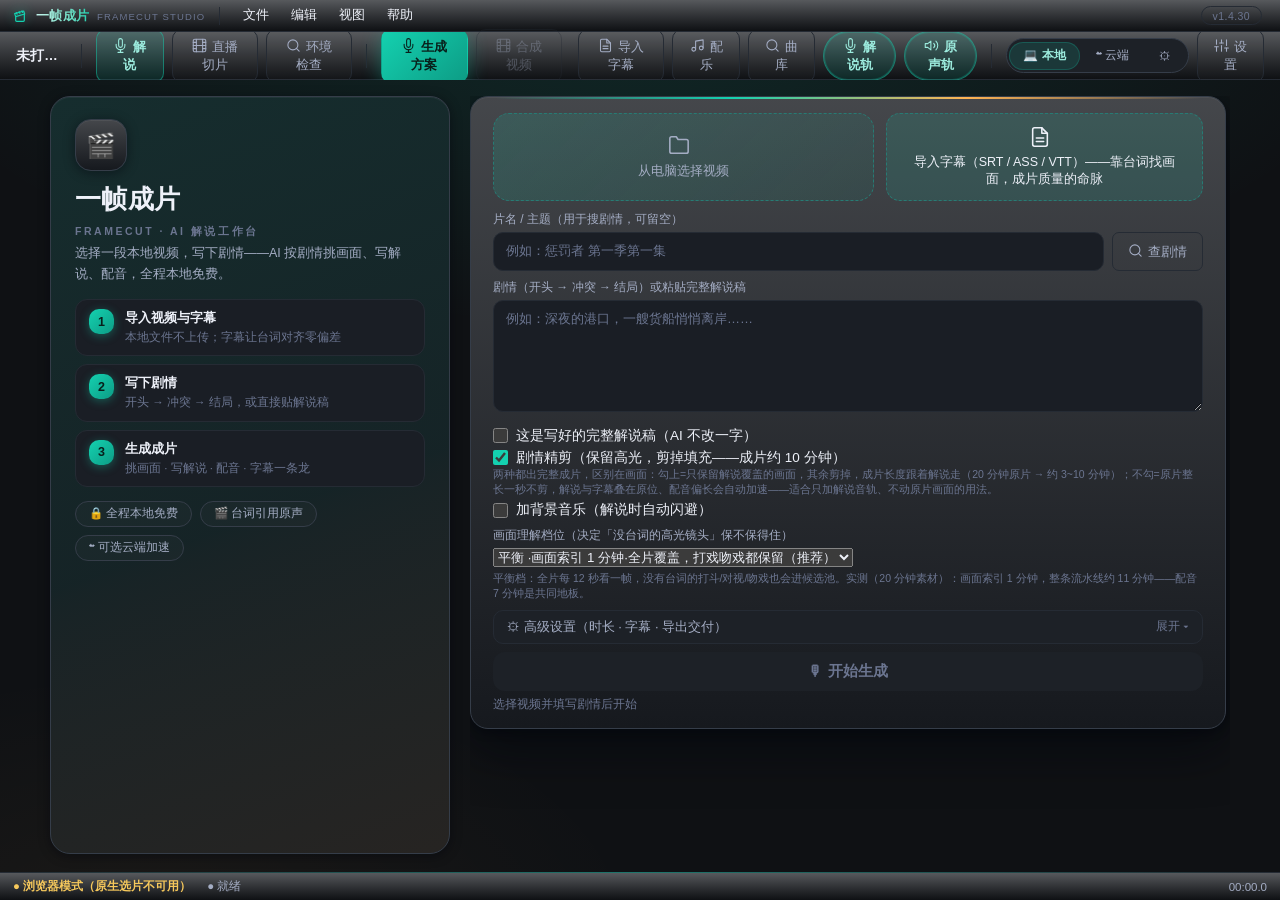
==== static/desktop/index.html @ e59ce8e1 "fix(cloud): 打码 key 泄漏进测试/启用链路——401 根因修复 主人截图：测文本 401 Unauthorized。根因：GET 回显 key 是 ****** 打码 值，测试/启用在" ====
<!DOCTYPE html>
<html lang="zh-CN">
<head>
<meta charset="UTF-8">
<title>一帧成片</title>
<link rel="stylesheet" href="desktop.css?v=86">
</head>
<body>
<!-- SVG 图标库（线性 · currentColor 跟随变色） -->
<svg xmlns="http://www.w3.org/2000/svg" style="display:none">
  <symbol id="i-mic" viewBox="0 0 24 24"><path d="M12 1a3 3 0 0 0-3 3v8a3 3 0 0 0 6 0V4a3 3 0 0 0-3-3z"/><path d="M19 10v2a7 7 0 0 1-14 0v-2"/><line x1="12" y1="19" x2="12" y2="23"/><line x1="8" y1="23" x2="16" y2="23"/></symbol>
  <symbol id="i-film" viewBox="0 0 24 24"><rect x="2" y="2" width="20" height="20" rx="2.5"/><line x1="7" y1="2" x2="7" y2="22"/><line x1="17" y1="2" x2="17" y2="22"/><line x1="2" y1="12" x2="22" y2="12"/><line x1="2" y1="7" x2="7" y2="7"/><line x1="2" y1="17" x2="7" y2="17"/><line x1="17" y1="17" x2="22" y2="17"/><line x1="17" y1="7" x2="22" y2="7"/></symbol>
  <symbol id="i-subtitle" viewBox="0 0 24 24"><path d="M14 2H6a2 2 0 0 0-2 2v16a2 2 0 0 0 2 2h12a2 2 0 0 0 2-2V8z"/><polyline points="14 2 14 8 20 8"/><line x1="16" y1="13" x2="8" y2="13"/><line x1="16" y1="17" x2="8" y2="17"/></symbol>
  <symbol id="i-music" viewBox="0 0 24 24"><path d="M9 18V5l12-2v13"/><circle cx="6" cy="18" r="3"/><circle cx="18" cy="16" r="3"/></symbol>
  <symbol id="i-settings" viewBox="0 0 24 24"><line x1="4" y1="21" x2="4" y2="14"/><line x1="4" y1="10" x2="4" y2="3"/><line x1="12" y1="21" x2="12" y2="12"/><line x1="12" y1="8" x2="12" y2="3"/><line x1="20" y1="21" x2="20" y2="16"/><line x1="20" y1="12" x2="20" y2="3"/><line x1="1" y1="14" x2="7" y2="14"/><line x1="9" y1="8" x2="15" y2="8"/><line x1="17" y1="16" x2="23" y2="16"/></symbol>
  <symbol id="i-folder" viewBox="0 0 24 24"><path d="M22 19a2 2 0 0 1-2 2H4a2 2 0 0 1-2-2V5a2 2 0 0 1 2-2h5l2 3h9a2 2 0 0 1 2 2z"/></symbol>
  <symbol id="i-plus" viewBox="0 0 24 24"><line x1="12" y1="5" x2="12" y2="19"/><line x1="5" y1="12" x2="19" y2="12"/></symbol>
  <symbol id="i-trash" viewBox="0 0 24 24"><polyline points="3 6 5 6 21 6"/><path d="M19 6v14a2 2 0 0 1-2 2H7a2 2 0 0 1-2-2V6m3 0V4a2 2 0 0 1 2-2h4a2 2 0 0 1 2 2v2"/></symbol>
  <symbol id="i-volume" viewBox="0 0 24 24"><polygon points="11 5 6 9 2 9 2 15 6 15 11 19 11 5"/><path d="M15.54 8.46a5 5 0 0 1 0 7.07"/><path d="M19.07 4.93a10 10 0 0 1 0 14.14"/></symbol>
  <symbol id="i-history" viewBox="0 0 24 24"><circle cx="12" cy="12" r="10"/><polyline points="12 6 12 12 16 14"/></symbol>
  <symbol id="i-search" viewBox="0 0 24 24"><circle cx="11" cy="11" r="8"/><line x1="21" y1="21" x2="16.65" y2="16.65"/></symbol>
  <symbol id="i-download" viewBox="0 0 24 24"><path d="M21 15v4a2 2 0 0 1-2 2H5a2 2 0 0 1-2-2v-4"/><polyline points="7 10 12 15 17 10"/><line x1="12" y1="15" x2="12" y2="3"/></symbol>
  <symbol id="i-x" viewBox="0 0 24 24"><line x1="18" y1="6" x2="6" y2="18"/><line x1="6" y1="6" x2="18" y2="18"/></symbol>
  <symbol id="i-edit" viewBox="0 0 24 24"><path d="M11 4H4a2 2 0 0 0-2 2v14a2 2 0 0 0 2 2h14a2 2 0 0 0 2-2v-7"/><path d="M18.5 2.5a2.121 2.121 0 0 1 3 3L12 15l-4 1 1-4 9.5-9.5z"/></symbol>
  <symbol id="i-stop" viewBox="0 0 24 24"><rect x="5" y="5" width="14" height="14" rx="2"/></symbol>
</svg>

<!-- 菜单栏 -->
<div class="menubar">
  <span class="brand" aria-hidden="true">
    <svg viewBox="0 0 24 24" fill="none" stroke="currentColor" stroke-width="1.8" stroke-linecap="round" stroke-linejoin="round">
      <path d="M4 8.5 17.5 4.5 19 9 5.5 13z"/><path d="M6.5 6.8l1 2.4M10.8 5.5l1 2.4M15 4.3l1 2.4"/>
      <path d="M5.5 13v5.5a1.5 1.5 0 0 0 1.5 1.5h10a1.5 1.5 0 0 0 1.5-1.5V9"/>
    </svg>
    <b>一帧成片</b><i>FrameCut Studio</i>
  </span>
  <div class="menu" data-menu="file"><span>文件</span>
    <div class="menu-dd">
      <div class="mi" data-act="new">新建项目 <span class="hk">Ctrl+N</span></div>
      <div class="mi" data-act="history">成片历史</div>
      <div class="mi" data-act="storage">存储管理</div>
      <div class="mi" data-act="openfolder">打开成片所在文件夹</div>
      <div class="sep"></div>
      <div class="mi" data-act="exit">退出</div>
    </div>
  </div>
  <div class="menu" data-menu="edit"><span>编辑</span>
    <div class="menu-dd">
      <div class="mi" data-act="undo">撤销 <span class="hk">Ctrl+Z</span></div>
      <div class="mi" data-act="redo">重做 <span class="hk">Ctrl+Y</span></div>
      <div class="sep"></div>
      <div class="mi" data-act="addcap">在指针处添加字幕</div>
      <div class="mi" data-act="delcap">删除选中段 <span class="hk">Del</span></div>
    </div>
  </div>
  <div class="menu" data-menu="view"><span>视图</span>
    <div class="menu-dd">
      <div class="mi" data-act="tgnarr">解说轨：开</div>
      <div class="mi" data-act="tgorig">原声轨：开</div>
    </div>
  </div>
  <div class="menu" data-menu="help"><span>帮助</span>
    <div class="menu-dd">
      <div class="mi" data-act="about">关于一帧成片</div>
    </div>
  </div>
  <span class="menu-title">v1.4.30</span>
</div>

<!-- 工具栏 -->
<div class="toolbar">
  <span class="proj-name" id="projName">未打开项目</span>
  <span class="tb-sep"></span>
  <button class="tb-btn" id="tbNarrate" title="解说项目：写剧情 → 配音 → 成片"><svg class="ic"><use href="#i-mic"/></svg>解说</button>
  <button class="tb-btn" id="tbLiveClip" title="直播录像自动找高光，切成 N 条保留原声的短视频"><svg class="ic"><use href="#i-film"/></svg>直播切片</button>
  <button class="tb-btn" id="tbEnvCheck" title="环境检查：引擎/模型/显存状态（就绪时平时不弹）"><svg class="ic"><use href="#i-search"/></svg>环境检查</button>
  <span class="tb-sep"></span>
  <button class="tb-btn primary" id="tbGenerate"><svg class="ic"><use href="#i-mic"/></svg>生成方案</button>
  <button class="tb-btn" id="tbCompose" disabled><svg class="ic"><use href="#i-film"/></svg>合成视频</button>
  <span class="tb-flex"></span>
  <button class="tb-btn" id="tbSrt" title="导入 SRT 字幕文件（字幕是命脉：剧情理解准+时间轴零偏差）"><svg class="ic"><use href="#i-subtitle"/></svg>导入字幕</button>
  <button class="tb-btn" id="tbMusic" title="选择本地音乐文件（加配乐）"><svg class="ic"><use href="#i-music"/></svg>配乐</button>
  <button class="tb-btn" id="tbMusicLib" title="免费踩点音乐库（离线可用）"><svg class="ic"><use href="#i-search"/></svg>曲库</button>
  <button class="tb-btn tgl on" id="tbNarr" title="整条解说配音轨开关"><svg class="ic"><use href="#i-mic"/></svg>解说轨</button>
  <button class="tb-btn tgl on" id="tbOrig" title="整条原片声音轨开关"><svg class="ic"><use href="#i-volume"/></svg>原声轨</button>
  <span class="tb-sep"></span>
  <div class="mode-sw" id="modeSw" title="解说管线：本地模型（免费·占本机显存）或云端模型（不占显存·按量计费）">
    <button type="button" id="modeLocal" class="on">💻 本地</button>
    <button type="button" id="modeCloud">☁ 云端</button>
    <button type="button" id="modeCfg" title="云端配置页（服务商 / key / 模型 / 测试）">⚙</button>
  </div>
  <button class="tb-btn" id="tbSettings" title="AI 配置：Key / 模型 / 配音音色 / Whisper 下载"><svg class="ic"><use href="#i-settings"/></svg>设置</button>
</div>

<!-- 主工作区 -->
<div class="work">
  <!-- 新建项目（无项目时显示）：左品牌区 + 右操作台（v1.4.98 重设计） -->
  <div class="newproj" id="newProj">
    <div class="np-wrap">
      <aside class="np-hero">
        <div class="np-hero-logo">🎬</div>
        <h1 class="np-hero-t">一帧成片<span>FRAMECUT · AI 解说工作台</span></h1>
        <p class="np-hero-sub">选择一段本地视频，写下剧情——AI 按剧情挑画面、写解说、配音，全程本地免费。</p>
        <div class="np-steps">
          <div class="np-step"><i>1</i><div><b>导入视频与字幕</b><span>本地文件不上传；字幕让台词对齐零偏差</span></div></div>
          <div class="np-step"><i>2</i><div><b>写下剧情</b><span>开头 → 冲突 → 结局，或直接贴解说稿</span></div></div>
          <div class="np-step"><i>3</i><div><b>生成成片</b><span>挑画面 · 写解说 · 配音 · 字幕一条龙</span></div></div>
        </div>
        <div class="np-feats">
          <span class="np-feat">🔒 全程本地免费</span>
          <span class="np-feat">🎬 台词引用原声</span>
          <span class="np-feat">☁ 可选云端加速</span>
        </div>
      </aside>
      <main class="np-main">
                <div class="env-card np-main-env" id="envCard" style="display:none">
          <div class="env-head"><span>环境检查（缺什么，去设置里装）</span>
            <span style="display:flex;gap:6px">
              <button class="mini-btn" id="envRefresh">刷新</button>
              <button class="mini-btn" id="envHide">收起</button>
            </span>
          </div>
          <div class="env-rows" id="envRows"><div class="ins-empty">检查中…</div></div>
        </div>
        <div class="np-card">
          <div class="migrate-banner" id="migBanner" style="display:none">
            <div class="mb-txt">📦 检测到全新环境——可从旧版本导入：配置、成片、历史、模型</div>
            <div class="mig-acts">
              <button class="mini-btn" id="migGo">选择旧版本目录导入</button>
              <button class="mini-btn" id="migSkip">跳过</button>
            </div>
          </div>
          <div class="np-drop2">
            <button class="np-pick" id="npPick">
              <svg class="ic ic-big"><use href="#i-folder"/></svg>
              <span id="npPickLabel">从电脑选择视频</span>
            </button>
            <button class="np-srt" id="npSrt">
              <svg class="ic ic-big"><use href="#i-subtitle"/></svg>
              <span id="npSrtLabel">导入字幕（SRT / ASS / VTT）——靠台词找画面，成片质量的命脉</span>
            </button>
          </div>
          <div id="npLastMedia" style="margin-bottom:8px"></div>
          <div class="field">
            <label>片名 / 主题（用于搜剧情，可留空）</label>
            <div class="np-name-row">
              <input type="text" id="npName" placeholder="例如：惩罚者 第一季第一集">
              <button class="mini-btn" id="npPlotLookup" title="按片名用 AI 检索剧情梗概，填入下方剧情框"><svg class="ic"><use href="#i-search"/></svg>查剧情</button>
            </div>
          </div>
          <div class="field">
            <label>剧情（开头 → 冲突 → 结局）或粘贴完整解说稿</label>
            <textarea id="npPlot" rows="7" placeholder="例如：深夜的港口，一艘货船悄悄离岸……"></textarea>
          </div>
          <div class="np-opts">
            <label class="chk"><input type="checkbox" id="npScript"> 这是写好的完整解说稿（AI 不改一字）</label>
            <label class="chk"><input type="checkbox" id="npCut" checked> 剧情精剪（保留高光，剪掉填充——成片约 10 分钟）</label>
            <div class="hint" style="margin-top:-4px">两种都出完整成片，区别在画面：勾上=只保留解说覆盖的画面，其余剪掉，成片长度跟着解说走（20 分钟原片 → 约 3~10 分钟）；不勾=原片整长一秒不剪，解说与字幕叠在原位、配音偏长会自动加速——适合只加解说音轨、不动原片画面的用法。</div>
            <label class="chk"><input type="checkbox" id="npBgm"> 加背景音乐（解说时自动闪避）</label>
          </div>
          <div class="field" style="margin-top:8px">
            <label>画面理解档位（决定「没台词的高光镜头」保不保得住）</label>
            <select id="npTier">
              <option value="speed">极速 ·画面索引 10 秒·无台词画面会丢（调文案用）</option>
              <option value="balanced" selected>平衡 ·画面索引 1 分钟·全片覆盖，打戏吻戏都保留（推荐）</option>
              <option value="quality">质量 ·画面索引 3 分钟·更密抽样，动作快的片子选它</option>
              <option value="ultra">极致 ·画面索引 8 分钟·每 5 秒一帧，动作匹配权重加倍</option>
            </select>
            <div class="hint" id="npTierHint">平衡档：全片每 12 秒看一帧，没有台词的打斗/对视/吻戏也会进候选池。实测（20 分钟素材）：画面索引 1 分钟，整条流水线约 11 分钟——配音 7 分钟是共同地板。</div>
          </div>
          <button class="np-adv-toggle" id="npAdvToggle">⚙ 高级设置（时长 · 字幕 · 导出交付）<span class="adv-arrow" id="npAdvArrow">展开 ▾</span></button>
      <div class="adv-body" id="npAdvBody" style="display:none">
        <div class="preset-bar">
          <span class="preset-label">参数预设</span>
          <select id="presetSel" aria-label="选择参数预设"><option value="">（上次使用的参数）</option></select>
          <button type="button" id="presetSave" class="preset-btn">保存为预设</button>
          <button type="button" id="presetDel" class="preset-btn preset-del">删除</button>
          <span id="presetHint" class="preset-hint"></span>
        </div>
        <div class="adv-grid">
          <div class="adv-item"><label>目标成片时长</label>
            <select id="advTarget"><option value="0">全片（不压时长）</option><option value="600">约 10 分钟</option><option value="300">约 5 分钟</option><option value="60">约 1 分钟</option></select></div>
          <div class="adv-item"><label>导出分辨率</label>
            <select id="advRes"><option value="original">原始</option><option value="1080p">1080p</option><option value="720p">720p</option></select></div>
          <div class="adv-item"><label>调色</label>
            <select id="advColor"><option value="native">原片（不调色）</option><option value="cool">清冷</option><option value="warm">暖调</option></select></div>
          <div class="adv-item"><label>转场</label>
            <select id="advTrans"><option value="hard">硬切</option><option value="crossfade">交叉淡化 200ms</option></select></div>
          <div class="adv-item"><label>质量档位</label>
            <select id="advQual"><option value="balanced">均衡</option><option value="speed">速度优先</option><option value="quality">画质优先</option></select></div>
          <div class="adv-item"><label>字幕交付</label>
            <select id="advBurn"><option value="0" selected>不烧录（另给 .srt）</option><option value="1">烧进画面</option></select></div>
          <div class="adv-item"><label>字幕字号</label>
            <input type="number" id="advFontSize" min="14" max="48" value="22"></div>
          <div class="adv-item"><label>文字颜色</label>
            <input type="color" id="advColor1" value="#ffffff"></div>
          <div class="adv-item"><label>描边颜色</label>
            <input type="color" id="advOutline" value="#000000"></div>
          <div class="adv-item"><label>描边粗细</label>
            <input type="number" id="advOutlineW" min="0" max="8" value="2"></div>
          <div class="adv-item"><label>字幕位置</label>
            <select id="advAlign"><option value="2">底中</option><option value="1">底左</option><option value="3">底右</option><option value="8">顶中</option></select></div>
          <div class="adv-item"><label>底边距(px)</label>
            <input type="number" id="advMarginV" min="0" max="200" value="50"></div>
          <div class="adv-item"><label>音轨交付</label>
            <select id="advLayers"><option value="0">单轨混音</option><option value="1">双轨分层（A1+A2）</option><option value="2">成片不含解说</option></select></div>
          <div class="adv-item"><label>解说音轨 wav</label>
            <select id="advVoice"><option value="0">不导出</option><option value="1">单独导出 .wav</option></select></div>
        </div>
        <div class="hint">改完自动记忆，下次生成直接用</div>
      </div>
      <button class="btn primary big" id="npGo" disabled>🎙 开始生成</button>
        <div class="np-hint" id="npHint">选择视频并填写剧情后开始</div>
      </div>
      <div class="env-card np-recent" id="recentCard" style="display:none">
        <div class="env-head"><span>🕘 最近项目（点击继续调整或合成）</span><button class="mini-btn" id="recentRefresh">刷新</button></div>
        <div class="recent-list" id="recentList"></div>
      </div>
    </main>
  </div>
</div>


  <!-- ☁ 云端模式页（v1.4.98）：独立全页——服务商卡片 → key → 测试 → 一键启用 -->
  <div class="cloudpg" id="cloudPage" style="display:none">
    <div class="clp-card">
      <div class="clp-head">
        <button class="mini-btn" id="cloudPgBack">← 返回</button>
        <span class="tb-flex"></span>
        <span class="clp-state" id="cloudPgState">当前：💻 本地管线</span>
      </div>
      <div class="np-logo">☁</div>
      <div class="clp-title">云端模式</div>
      <div class="clp-sub">不装任何模型——一把 API key 跑全部：<b>写稿、剧情理解、画面理解、配音</b>走云端大模型，本机显存解放；<b>台词识别仍在本地</b>（免费、带时间戳、音频不出机器）。开启即表示理解：视频抽帧与文案会发送给你选择的云服务商。</div>
      <div class="clp-provs" id="cloudProvs"></div>
      <div class="hint" id="cloudProvHint" style="margin:8px 0 4px"></div>
      <div class="clp-guide" id="cloudGuide"></div>
      <div class="clp-grid">
        <div class="field"><label>API Key <a id="cloudKeyLink" href="https://www.siliconflow.cn/pricing" target="_blank" style="color:var(--acc)">获取 key ↗</a></label>
          <input type="password" id="cloudPgKey" placeholder="sk-…（注册送额度，已配置则留空）"></div>
        <div class="field"><label>API 地址</label><input type="text" id="cloudPgBase"></div>
        <div class="field"><label>文本模型（写稿 / 剧情理解 / 对齐）</label><input type="text" id="cloudPgLlm"></div>
        <div class="field"><label>视觉模型（画面理解 / 镜头卡）</label><input type="text" id="cloudPgVlm"></div>
        <div class="field"><label>语音模型（配音）</label><input type="text" id="cloudPgTts"></div>
        <div class="field"><label>配音音色</label><input type="text" id="cloudPgVoice"></div>
      </div>
      <details class="clp-roles" id="cloudRoles">
        <summary>高级：任意组合都能跑——只配音 / 只文本 / 任二 / 三个全自定义，没配的角色自动走本地引擎</summary>
        <div class="clp-role" data-role="llm">
          <div class="clp-role-h"><b>📝 文本模型</b><span>写稿 / 剧情理解 / 对齐</span></div>
          <div class="clp-grid">
            <div class="field"><label>服务商（不动 = 跟随卡片）</label>
              <select class="clp-role-prov" data-role="llm">
                <option value="">跟随上面的卡片</option>
                <option value="siliconflow">硅基流动</option><option value="dashscope">阿里百炼</option>
                <option value="zhipu">智谱 GLM</option><option value="deepseek">DeepSeek 官方</option>
                <option value="openrouter">OpenRouter</option><option value="custom">自定义</option>
              </select></div>
            <div class="field"><label>模型名</label><input type="text" class="clp-role-model" data-role="llm"></div>
            <div class="field"><label>该角色专用 Key（留空 = 用主 key）</label>
              <input type="password" class="clp-role-key" data-role="llm" placeholder="留空 = 跟随主 key"></div>
            <div class="field"><label>API 地址（自定义时填）</label><input type="text" class="clp-role-base" data-role="llm"></div>
          </div>
          <div class="clp-role-act"><button class="mini-btn" data-roletest="llm">测这个角色</button>
            <span class="hint" data-roleout="llm" style="flex:1;margin:0"></span></div>
        </div>
        <div class="clp-role" data-role="vlm">
          <div class="clp-role-h"><b>👁 视觉模型</b><span>画面理解 / 镜头卡</span></div>
          <div class="clp-grid">
            <div class="field"><label>服务商（不动 = 跟随卡片）</label>
              <select class="clp-role-prov" data-role="vlm">
                <option value="">跟随上面的卡片</option>
                <option value="siliconflow">硅基流动</option><option value="dashscope">阿里百炼</option>
                <option value="zhipu">智谱 GLM</option><option value="deepseek">DeepSeek 官方</option>
                <option value="openrouter">OpenRouter</option><option value="custom">自定义</option>
              </select></div>
            <div class="field"><label>模型名</label><input type="text" class="clp-role-model" data-role="vlm"></div>
            <div class="field"><label>该角色专用 Key（留空 = 用主 key）</label>
              <input type="password" class="clp-role-key" data-role="vlm" placeholder="留空 = 跟随主 key"></div>
            <div class="field"><label>API 地址（自定义时填）</label><input type="text" class="clp-role-base" data-role="vlm"></div>
          </div>
          <div class="clp-role-act"><button class="mini-btn" data-roletest="vlm">测这个角色</button>
            <span class="hint" data-roleout="vlm" style="flex:1;margin:0"></span></div>
        </div>
        <div class="clp-role" data-role="tts">
          <div class="clp-role-h"><b>🎙 语音模型</b><span>配音</span></div>
          <div class="clp-grid">
            <div class="field"><label>服务商（不动 = 跟随卡片；不想要云配音就清空模型名）</label>
              <select class="clp-role-prov" data-role="tts">
                <option value="">跟随上面的卡片</option>
                <option value="siliconflow">硅基流动</option><option value="dashscope">阿里百炼</option>
                <option value="custom">自定义</option>
              </select></div>
            <div class="field"><label>模型名</label><input type="text" class="clp-role-model" data-role="tts"></div>
            <div class="field"><label>该角色专用 Key（留空 = 用主 key）</label>
              <input type="password" class="clp-role-key" data-role="tts" placeholder="留空 = 跟随主 key"></div>
            <div class="field"><label>API 地址（自定义时填）</label><input type="text" class="clp-role-base" data-role="tts"></div>
          </div>
          <div class="clp-role-act"><button class="mini-btn" data-roletest="tts">测这个角色</button>
            <span class="hint" data-roleout="tts" style="flex:1;margin:0"></span></div>
        </div>
      </details>
      <div class="clp-route" id="cloudPgRoute"></div>
      <div class="clp-tests">
        <button class="mini-btn" id="cloudPgTestLlm">测文本</button>
        <button class="mini-btn" id="cloudPgTestVlm">测视觉</button>
        <button class="mini-btn" id="cloudPgTestTts">测语音</button>
        <span class="hint" id="cloudPgTestOut" style="flex:1;margin:0"></span>
      </div>
      <button class="btn primary big" id="cloudPgApply">☁ 保存并启用云端管线</button>
      <button class="btn big" id="cloudPgDisable" style="display:none;margin-top:8px">💻 停用云端，回到本地管线</button>
      <div class="np-hint" id="cloudPgHint">流程：点一个服务商卡片 → 填 key → 三个测试通过 → 启用。参考费用：13 句稿一轮约 ¥0.1~0.3（按服务商价目）</div>
    </div>
  </div>

  <!-- 直播切片（方案 A：本地录像 → 自动高光 → N 条原声独立 mp4） -->
  <div class="newproj" id="liveClip" style="display:none">
    <div class="np-card">
      <button class="mini-btn" id="lcBack" style="align-self:flex-start">← 返回新建项目</button>
      <div class="np-title">✂ 直播切片</div>
      <div class="np-sub">自动找出直播录像里的高光时刻（音量峰值 + 画面动作 + 台词密度综合评分），切成 N 条<b>保留原声</b>的独立短视频，可直接发平台</div>
      <button class="np-pick" id="lcPick">
        <svg class="ic ic-big"><use href="#i-folder"/></svg>
        <span id="lcPickLabel">选择直播录像（OBS 录制 / 平台回放）</span>
      </button>
      <!-- v1.4.61：弹幕热度信号（观众投票比音量准）。XML 文本直传后端，不落盘 -->
      <div class="lc-row" style="margin-top:8px">
        <button class="mini-btn" id="lcDanmaku">💬 弹幕 XML（可选）</button>
        <button class="mini-btn" id="lcDanmakuClear" style="display:none">✖ 清除</button>
        <span class="np-hint" id="lcDanmakuLabel" style="margin:0">B 站直播弹幕 XML 让高光排序跟随观众热度</span>
      </div>
      <div class="field">
        <label>或填写本机已有录像的完整路径</label>
        <input type="text" id="lcPath" placeholder="例如 D:\Recordings\2026-11-11 20-30-15.mkv">
      </div>
      <div class="lc-row">
        <label>输出画幅
          <select id="lcAspect">
            <option value="blur" selected>竖屏 9:16 · 全景+虚化背景（发抖音推荐）</option>
            <option value="crop">竖屏 9:16 · 居中裁切</option>
            <option value="hd">🖥 横屏 16:9 · 1280×720 标准化（发B站/YouTube）</option>
            <option value="orig">保持原始横屏</option>
          </select>
        </label>
        <label>台词语言
          <select id="lcLang">
            <option value="auto" selected>自动判别</option>
            <option value="zh">中文（直播常固定，防误判）</option>
            <option value="en">英文</option>
            <option value="ja">日文</option>
            <option value="ko">韩文</option>
          </select>
        </label>
      </div>
      <!-- v1.4.62：crop 画幅的水平焦点（默认隐藏，选「居中裁切」才出现） -->
      <div class="lc-row" id="lcFocusRow" style="display:none">
        <label>🎯 水平焦点 <input type="range" id="lcFocus" min="0" max="100" value="50"></label>
        <span class="np-hint" id="lcFocusLabel" style="margin:0">50%（居中）</span>
        <span class="np-hint" style="margin:0">竖屏裁切时把主体/人脸挪进画框，防截到角落</span>
      </div>
      <div class="lc-row">
        <label>出几条 <input type="number" id="lcN" value="5" min="1" max="10"></label>
        <label>单条最短(秒) <input type="number" id="lcMin" value="20" min="10" max="120"></label>
        <label>单条最长(秒) <input type="number" id="lcMax" value="60" min="15" max="180"></label>
        <label class="chk"><input type="checkbox" id="lcAsr" checked> 用台词辅助找高光（更准，转写稍慢）</label>
      </div>
      <button class="btn primary big" id="lcGo" disabled>① 分析高光（先出候选，不会直接出片）</button>
      <div class="np-hint" id="lcHint">选择录像或填写本地路径后开始</div>
      <!-- v1.4.64：精剪入口——不替你定成片，只标出全片每个高能点，自己在时间轴上剪 -->
      <div class="lc-row lcp-entry">
        <label>精剪点上限 <input type="number" id="lcPoints" value="24" min="6" max="50"></label>
        <button class="mini-btn lcp-entry-btn" id="lcPreciseGo">🎬 精剪：标记全片高能点（自己剪，不直接出片）</button>
      </div>
      <div class="lc-progress" id="lcProg" style="display:none">
        <div class="lc-bar"><div class="lc-fill" id="lcFill"></div></div>
        <div class="np-hint" id="lcMeta"></div>
        <button class="mini-btn" id="lcCancel" style="display:none">✖ 取消分析</button>
      </div>
      <div id="lcEditor" style="display:none"></div>
      <div id="lcResults" style="display:none"></div>
    </div>
  </div>

  <!-- 直播精剪工作台（v1.4.64）：右预览 + 高能注释，下时间轴，自己剪/删/延长/排序/音量 -->
  <div class="lc-precise" id="lcPrecise" style="display:none">
    <div class="lcp-bar">
      <button class="mini-btn" id="lcpBack">← 返回</button>
      <div class="lcp-bar-t">🎬 直播精剪</div>
      <div class="lcp-bar-s" id="lcpSrc"></div>
      <span class="tb-flex"></span>
      <label class="lcp-bar-opt">画幅
        <select id="lcpAspect">
          <option value="blur" selected>竖屏 9:16 · 虚化背景</option>
          <option value="crop">竖屏 9:16 · 居中裁切</option>
          <option value="hd">横屏 16:9 · 1280×720</option>
          <option value="orig">原始画幅</option>
        </select>
      </label>
      <button class="mini-btn" id="lcpReset" title="丢弃手工调整，回到分析出的全部高能点">↺ 重置为高能点</button>
      <button class="btn primary" id="lcpExport">⬇ 导出精剪成片</button>
    </div>
    <div class="lcp-body">
      <section class="lcp-stage">
        <div class="lcp-vbox"><video id="lcpVideo" playsinline></video></div>
        <div class="lcp-transport">
          <button class="lcp-play" id="lcpPlay" title="播放 / 暂停（空格）">▶</button>
          <span class="lcp-tc" id="lcpTc">00:00 / 00:00</span>
          <span class="lcp-cur" id="lcpCurSeg">未选中片段</span>
          <span class="tb-flex"></span>
          <span class="lcp-tip">点注释或片段=试看这一段 · 空格=连续播放</span>
        </div>
      </section>
      <aside class="lcp-side">
        <div class="lcp-side-h">
          <b>高能注释</b><span id="lcpNoteCount"></span>
          <span class="tb-flex"></span>
          <select id="lcpSort"><option value="time">按时间</option><option value="score">按评分</option></select>
        </div>
        <div class="lcp-search"><input type="text" id="lcpSearch" placeholder="搜台词 / 注释…"></div>
        <div class="lcp-notes" id="lcpNotes"></div>
        <div class="lcp-insp" id="lcpInsp" style="display:none"></div>
      </aside>
    </div>
    <div class="lcp-tl">
      <div class="lcp-tl-tools">
        <b>时间轴</b>
        <button class="mini-btn" id="lcpSplit" title="在播放头处分割选中片段（S）">✂ 分割</button>
        <button class="mini-btn" id="lcpDel" title="删除选中片段（Delete）">🗑 删除</button>
        <button class="mini-btn" id="lcpUndo" title="撤销（Ctrl+Z）">↶ 撤销</button>
        <button class="mini-btn" id="lcpResort" title="时间轴的先后就是成片顺序；拖乱后可一键按源片时间重排">↕ 按时间重排</button>
        <span class="lcp-hint" id="lcpTlHint"></span>
        <span class="tb-flex"></span>
        <label class="lcp-volall">全部音量
          <input type="range" id="lcpVolAll" min="0" max="200" value="100">
          <b id="lcpVolAllV">100%</b>
          <button class="mini-btn" id="lcpVolApply" title="把当前数值套用到所有片段（可撤销）">套用</button>
        </label>
        <label class="lcp-zoom">缩放 <input type="range" id="lcpZoom" min="3" max="48" value="8"></label>
        <span class="lcp-total" id="lcpTotal"></span>
      </div>
      <div class="lcp-ov-wrap">
        <div class="lcp-ov-label">源片热度 · 点击任意位置跳转</div>
        <div class="lcp-overview" id="lcpOverview">
          <canvas id="lcpCurve"></canvas>
          <div class="lcp-ov-head" id="lcpOvHead"></div>
        </div>
      </div>
      <div class="lcp-seq" id="lcpSeq">
        <div class="lcp-seq-inner" id="lcpSeqInner">
          <div class="lcp-ruler" id="lcpRuler"></div>
          <div class="lcp-clips" id="lcpClips"></div>
          <div class="lcp-seqhead" id="lcpSeqHead"></div>
        </div>
      </div>
    </div>
    <div class="lcp-overlay" id="lcpOverlay" style="display:none">
      <div class="lcp-ov-card">
        <div class="lcp-ov-title" id="lcpOvTitle">正在分析全片高能点…</div>
        <div class="lcp-ov-bar"><div class="lcp-ov-fill" id="lcpOvFill"></div></div>
        <div class="lcp-ov-meta" id="lcpOvMeta"></div>
        <div class="lcp-ov-acts" id="lcpOvActs"></div>
      </div>
    </div>
  </div>

  <!-- 编辑器（项目加载后） -->
  <div class="editor" id="editor" style="display:none">
    <div class="ed-left">
      <div class="panel-head">字幕 <span class="ph-sub" id="capCount"></span></div>
      <div class="cap-tools">
        <button class="mini-btn" id="capAdd"><svg class="ic"><use href="#i-plus"/></svg>指针处添加</button>
        <button class="mini-btn" id="capDel"><svg class="ic"><use href="#i-trash"/></svg>删除选中</button>
      </div>
      <div class="cap-list" id="capList"></div>
    </div>
    <div class="ed-center">
      <div class="video-shell" id="videoShell">
        <video id="pvVideo" playsinline></video>
        <div class="sub-overlay" id="subOverlay"></div>
      </div>
      <div class="tl-card" id="tlCard">
        <div class="tl-head"><span>时间轴</span>
          <span class="hint-inline">空格播放 · ←→ 跳转 · 点色块选中 · 点空白处定位</span>
          <span class="tl-zoom"><button class="mini-btn" id="tlZoomOut" title="缩小">−</button><span id="tlZoomVal"></span><button class="mini-btn" id="tlZoomIn" title="放大">＋</button></span></div>
        <div class="tl-scroll" id="tlScroll"><div class="tl-inner" id="tlInner">
          <div class="tl-ruler" id="tlRuler"></div>
          <div class="tl-track" id="tlTrack"></div>
          <div class="tl-playhead" id="tlPlayhead"></div>
        </div></div>
      </div>
      <!-- 导出面板（合成成功后替换预览区） -->
      <div class="export-panel" id="exportPanel" style="display:none">
        <div class="ex-head">✅ 成片已生成 <a id="exSrt" href="#" target="_blank" style="display:none;margin-left:10px;font-size:12px;color:var(--acc)">📄 字幕文件（narr.srt）</a></div>
        <video id="exPlayer" controls playsinline></video>
        <div class="ex-meta" id="exPath"></div>
        <div class="ex-actions">
          <button class="tb-btn" id="exCover"><svg class="ic"><use href="#i-film"/></svg>生成封面</button>
          <button class="tb-btn" id="exFolder"><svg class="ic"><use href="#i-folder"/></svg>打开所在文件夹</button>
          <button class="tb-btn" id="exBack"><svg class="ic"><use href="#i-edit"/></svg>继续调整</button>
          <button class="tb-btn" id="exNew"><svg class="ic"><use href="#i-plus"/></svg>新建项目</button>
        </div>
      </div>
    </div>
    <div class="ed-right">
      <div class="panel-head">检查器</div>
      <div class="ins-body" id="insBody">
        <div class="empty-state">点选一段字幕<small>在这里调音量、改画面范围、设原声引用</small></div>
      </div>
    </div>
  </div>
</div>

<!-- 状态栏 -->
<div class="statusbar">
  <span id="sbMode" class="mode-warn">● 检测中…</span>
  <span id="stState">● 就绪</span>
  <span id="stSeg"></span>
  <span class="sb-flex"></span>
  <span id="stEngine"></span>
  <span class="sb-flex"></span>
  <button class="mini-btn" id="sbCancel" style="display:none">⏹ 取消合成</button>
  <span class="sb-flex"></span>
  <span id="stTime">00:00.0</span>
</div>

<!-- 生成进度浮层 -->
<div class="modal-mask" id="genMask" style="display:none">
  <div class="modal">
    <div class="modal-title" id="gmTitle">正在生成…</div>
    <div class="pbar big"><i id="gmFill"></i></div>
    <div class="modal-meta" id="gmMeta">准备中</div>
    <button class="tb-btn" id="gmCancel" style="margin-top:16px"><svg class="ic"><use href="#i-stop"/></svg>取消生成</button>
  </div>
</div>

<!-- 设置对话框 -->
<div class="modal-mask" id="settingsMask" style="display:none">
  <div class="modal settings">
    <div class="modal-title">设置 <button class="mini-btn" id="settingsClose" style="float:right"><svg class="ic"><use href="#i-x"/></svg></button></div>
    <div class="set-intro">
      <div class="set-intro-h">配置只需一次，按顺序走就行</div>
      <div class="set-intro-sub">
        ① 选配音引擎 → ② 试听一句话 → ③ 保存回首页开做。
        新一代引擎离线运行、不用录参考音；后面两页都是可选增强。
      </div>
    </div>
    <div class="set-tabs" id="setTabs">
      <button type="button" class="set-tab active" data-set-tab="voice">① 配音与音色</button>
      <button type="button" class="set-tab" data-set-tab="models">② 模型中心</button>
      <button type="button" class="set-tab" data-set-tab="advanced">③ 高级 · 可选</button>
      <div class="set-theme">🎨 外观
        <select id="setTheme">
          <option value="teal">青绿碳（默认）</option>
          <option value="indigo">靛蓝深海</option>
          <option value="amber">琥珀暗夜</option>
          <option value="light">白昼浅色</option>
        </select>
      </div>
    </div>
    <div class="set-panes">

      <!-- ① 配音：默认页，日常只用这一页 -->
      <div class="set-pane" data-set-pane="voice">
        <div class="set-sec lead" id="secVoice">
          <div class="set-h"><span class="set-num">1</span>当前配音状态<span class="set-tag">实时</span></div>
          <div class="set-status" id="ttsStateHint"></div>
          <div class="hint" id="ttsTestHint"></div>
        </div>
        <div class="set-sec">
          <div class="set-h"><span class="set-num">2</span>引擎状态<span class="set-tag">离线运行</span></div>
          <div class="set-row" id="ttsInstalls"></div>
          <div class="hint">Qwen3-TTS 用一句话描述就能造音色；IndexTTS2 可单独调情绪与时长。两者都离线，不依赖联网服务。</div>
        </div>
        <div class="set-sec">
          <div class="set-h"><span class="set-num">3</span>选引擎 · 试听 · 克隆</div>
          <div class="set-row wrap">
            <select id="setTtsEngine"></select>
            <button class="mini-btn" id="btnTtsTest"><svg class="ic"><use href="#i-volume"/></svg>试听</button>
            <button class="mini-btn" id="btnCloneVoice"><svg class="ic"><use href="#i-mic"/></svg>克隆音色</button>
            <button class="mini-btn" id="btnTtsReset" title="重置配音引擎状态，下次合成重新选择最优引擎">重试引擎</button>
          </div>
          <div class="hint" id="ttsEngineHint">保持「自动」即可：优先 IndexTTS2 克隆音色（整片同一把嗓子），Qwen3-TTS VoiceDesign 负责造参考音、并在克隆失败时兜底。试听只合成一句，不跑全片。</div>
          <details class="set-more">
            <summary>精细调节（音色描述 / 音色 / 语速）</summary>
            <label>音色描述（新引擎的「嗓子」）</label>
            <input type="text" id="setTtsInstruct" maxlength="200" placeholder="例如：低沉磁性的中年男声，语速偏慢，有纪录片质感">
            <div class="hint">Qwen3-TTS 用这句话现场造音色；IndexTTS2 用它铸一条参考音，整片共用同一把嗓子。留空 = 用默认音色。</div>
            <label>音色（兼容旧配置，新引擎不读）</label>
            <select id="setTtsVoice"></select>
            <label>CosyVoice 音色（含克隆音色）</label>
            <select id="setCosyVoice"></select>
            <label>语速</label>
            <input type="text" id="setTtsRate" placeholder="+0%">
          </details>
        </div>
        <div class="set-sec">
          <div class="set-h">情绪表现（智能情感 / 情绪试听）<span class="set-tag">v1.4.76</span></div>
          <div class="set-row wrap">
            <select id="setTtsEmotion" style="min-width:0; flex:1">
              <option value="auto">智能情感（推荐）：有情绪标记用标记，没标记的句子自动推</option>
              <option value="vector">只认情绪标记：稿子里写了 {情绪:XX} 才生效</option>
              <option value="off">关闭：全程平读</option>
            </select>
          </div>
          <div class="set-row wrap">
            <label for="setTtsEmoAlpha" style="margin:0; white-space:nowrap">自动情绪强度</label>
            <input type="range" id="setTtsEmoAlpha" min="0.2" max="1" step="0.05" style="flex:1; min-width:110px">
            <span id="setTtsEmoAlphaVal" style="font-size:12px;color:var(--muted);min-width:34px;text-align:right">0.60</span>
          </div>
          <div class="set-row wrap">
            <label for="setTtsGap" style="margin:0; white-space:nowrap">句间气口</label>
            <input type="number" id="setTtsGap" min="0" max="1000" step="50" style="width:80px">
            <span style="font-size:12px;color:var(--muted)">毫秒（每句配音之间留的静音）</span>
          </div>
          <div class="hint">智能情感：没写情绪标记的句子会交给配音模型内置的情绪分类器按内容自动带情绪，「强度」调它有多浓；写了标记的句子始终优先用标记。</div>
          <div class="set-row wrap" id="emoPreviewRow"></div>
          <div class="hint" id="emoPreviewHint">点情绪词试听这一句在该情绪下的效果（本地合成，首次约半分钟起）。</div>
        </div>
      </div>

      <!-- ② 模型中心：安装 / 切换 / 服务地址 -->
      <div class="set-pane" data-set-pane="models" style="display:none">
        <div class="set-sec" id="secModelCenter">
          <div class="set-h">模型中心（安装 / 切换都在这里）</div>
          <label>Ollama 引擎（AI 运行时）</label>
          <div class="set-row">
            <div class="hint" id="ollamaState" style="flex:1"></div>
            <button class="mini-btn" id="btnOllamaSetup">安装 / 启动</button>
          </div>
          <label>文字大脑（写解说稿）</label>
          <div class="set-row">
            <select id="setLocalPick"></select>
            <button class="mini-btn" id="btnPullLocal">拉取选中</button>
          </div>
          <div class="pull-wrap" id="localPullWrap" style="display:none">
            <div class="pbar slim"><i id="localPullFill"></i></div>
            <div class="pbar-meta" id="localPullMeta"></div>
          </div>
          <label>看图大脑（可选 · 画面理解）</label>
          <div class="set-row">
            <select id="setVlmPick"></select>
            <button class="mini-btn" id="btnPullVlm">拉取选中</button>
          </div>
          <div class="pull-wrap" id="vlmPullWrap" style="display:none">
            <div class="pbar slim"><i id="vlmPullFill"></i></div>
            <div class="pbar-meta" id="vlmPullMeta"></div>
          </div>
          <div class="hint" id="mcHint">选已安装的立即生效；选未安装的会自动开始拉取</div>
          <div class="set-row" style="margin-top:8px">
            <div class="hint" id="hwHint" style="flex:1">⚡ 可按本机显存自动配齐四件套（写稿/看图/台词/离线配音）</div>
            <button class="mini-btn" id="btnHwApply">按本机一键配置</button>
          </div>
        </div>
        <div class="set-sec" id="secWhisper">
          <div class="set-h">Whisper 台词识别模型</div>
          <div class="wsp-grid">
            <!-- 格子① 下载：状态、按钮、进度都在这里，不再和「选择」挤一行 -->
            <div class="wsp-card">
              <div class="wsp-card-h">
                <span class="wsp-card-t">① 下载与状态</span>
                <span class="env-badge wait" id="wspDlBadge">检测中</span>
              </div>
              <div class="set-row wrap">
                <span class="hint" style="flex:1;min-width:110px;margin:0" id="wspDlModel">选中模型：—</span>
                <button class="mini-btn" id="btnWhisperDl"><svg class="ic"><use href="#i-download"/></svg>下载选中模型</button>
              </div>
              <div class="pull-wrap" id="whisperPullWrap" style="display:none">
                <div class="pbar slim"><i id="whisperPullFill"></i></div>
                <div class="pbar-meta" id="whisperPullMeta"></div>
              </div>
              <div class="hint" id="whisperDlStatus"></div>
              <div class="hint" id="wspDlTip">支持断点续传：失败后已下部分会保留，再点一次继续，不会从头重下。</div>
            </div>
            <!-- 格子② 选择：下拉后面直接给「完整无误 / 模型有误 / 待校验」结论 -->
            <div class="wsp-card">
              <div class="wsp-card-h">
                <span class="wsp-card-t">② 选择与完整性</span>
                <span class="wsp-card-t" style="color:var(--dim);font-weight:400">选完保存才生效</span>
              </div>
              <div class="set-row wrap">
                <select id="setWhisperModel"></select>
                <span class="env-badge wait" id="wspVerifyBadge">待校验</span>
                <button class="mini-btn" id="btnWhisperVerify" title="加载一次模型做真实校验；本地已存在时不会重新联网下载">✓ 校验</button>
              </div>
              <!-- 常驻选型提示：主人反馈「根本不知道下哪个」，一眼给出答案 -->
              <div class="hint" id="wspPickHint">不知道下哪个？<b>中文视频选 small</b>（约 500MB，速度/准确均衡）；<b>英文视频选 distil-large-v3</b>。base 最快但效果一般，large-v3 最准（约 3GB）。</div>
              <div class="hint" id="wspVerifyHint">没有校验证据时只显示「待校验」，不会凭目录存在就写「完整无误」。</div>
              <!-- v1.4.65：英文专用模型提示（distil-* 只认英文，中文会变英文乱码） -->
              <div class="hint warn-hint" id="whisperLangHint" style="display:none"></div>
            </div>
          </div>
        </div>
        <div class="set-sec" id="secTts2Models">
          <div class="set-h">配音模型权重与环境（一键安装）<span class="set-tag">v1.4.79</span></div>
          <div class="set-row" data-tts2-eng="qwen3tts">
            <span class="env-badge" id="tts2BadgeQwen">检测中</span>
            <span class="hint" style="flex:1" id="tts2LabelQwen">Qwen3-TTS · VoiceDesign（约 5.3 GB）</span>
            <button class="mini-btn" id="btnTts2DlQwen">⬇ 下载权重</button>
          </div>
          <div class="set-row" data-tts2-eng="indextts2">
            <span class="env-badge" id="tts2BadgeIdx">检测中</span>
            <span class="hint" style="flex:1" id="tts2LabelIdx">IndexTTS-2 权重 checkpoints_2（约 6.8 GB）</span>
            <button class="mini-btn" id="btnTts2DlIdx">⬇ 下载权重</button>
          </div>
          <div class="pull-wrap" id="tts2PullWrap" style="display:none">
            <div class="pbar slim"><i id="tts2PullFill"></i></div>
            <div class="pbar-meta" id="tts2PullMeta"></div>
          </div>
          <div class="hint" id="tts2DlHint">下载走国内镜像直连、<b>支持断点续传</b>：进度条下方会显示百分比、已下载/总量、速度、已耗时与预计剩余；中途失败或取消后，<b>已下载/已安装的部分会保留，再点「▶ 继续（断点续传）」接着跑，不会从头重下</b>。<b>Qwen3-TTS 支持「一键安装」</b>——权重与 venv 运行环境（Python 3.11/3.12 + PyTorch cu121）一次装好；安装阶段没有字节进度，界面会标明「按耗时估算」。IndexTTS-2 权重可下载，运行环境请按 README 手动装。</div>
        </div>
        <div class="set-sec">
          <div class="set-h">本地服务地址（一般不用改）</div>
          <label>Ollama 服务地址</label>
          <input type="text" id="setLocalBase" placeholder="http://localhost:11434/v1">
          <div class="hint">文字 / 看图模型的安装与切换在上方「模型中心」；默认地址已可用。</div>
        </div>
        <div class="set-sec" id="secVlm">
          <div class="set-h">看图模型服务（可选）</div>
          <label>服务地址</label>
          <input type="text" id="setVlmBase" placeholder="http://localhost:11434/v1">
        </div>
      </div>

      <!-- ③ 高级：整页可跳过 -->
      <div class="set-pane" data-set-pane="advanced" style="display:none">
        <div class="set-sec">
          <div class="set-h">云端 Key（可选 · 配了自动用云端增强）</div>
          <label>看图写话 base_url</label>
          <input type="text" id="setVisBase" placeholder="https://api.deepseek.com/v1">
          <label>看图写话 Key</label>
          <input type="password" id="setVisKey" placeholder="已配置则留空">
          <label>看图模型</label>
          <input type="text" id="setVisModel" placeholder="gpt-4o / qwen-vl-plus">
          <div class="hint">不填也能用：默认走本机模型，全流程离线。这一页可以整页跳过。</div>
        </div>
      </div>
    </div>
    <div class="set-actions">
      <span class="set-save-hint">改动保存后生效 · 日常改声音只用「配音」这一页</span>
      <button class="btn primary" id="settingsSave">💾 保存</button>
    </div>
  </div>
</div>

<!-- 声音克隆 -->
<div class="modal-mask" id="cloneMask" style="display:none">
  <div class="modal">
    <div class="modal-title">克隆音色（CosyVoice） <button class="mini-btn" id="cloneClose" style="float:right"><svg class="ic"><use href="#i-x"/></svg></button></div>
    <div class="field" style="text-align:left"><label>音色名称</label>
      <input type="text" id="cloneName" placeholder="例如：我的声音"></div>
    <div class="field" style="text-align:left"><label>参考音频（3 秒以上清晰人声，wav / mp3 / m4a）</label>
      <button class="np-pick" id="clonePick" style="padding:14px"><svg class="ic ic-big"><use href="#i-mic"/></svg><span id="clonePickLabel">选择音频文件</span></button></div>
    <div class="hint">克隆在本地完成，参考音频不会上传到任何服务器</div>
    <div class="set-actions"><button class="btn primary" id="cloneGo" disabled>开始克隆</button></div>
  </div>
</div>

<!-- 免费音乐库 -->
<div class="modal-mask" id="musicMask" style="display:none">
  <div class="modal hist">
    <div class="modal-title">免费踩点音乐库 <button class="mini-btn" id="musicClose" style="float:right"><svg class="ic"><use href="#i-x"/></svg></button></div>
    <div class="set-row" style="margin-bottom:10px">
      <input type="text" id="musicQ" placeholder="搜索曲名 / 风格（留空看全部）" style="flex:1;background:var(--bg);border:1px solid var(--line);border-radius:5px;padding:6px 9px;color:var(--txt)">
      <button class="mini-btn" id="musicGo"><svg class="ic"><use href="#i-search"/></svg>搜索</button>
    </div>
    <div id="musicList"><div class="ins-empty">加载中…</div></div>
  </div>
</div>

<!-- 生成封面 -->
<div class="modal-mask" id="coverMask" style="display:none">
  <div class="modal">
    <div class="modal-title">生成封面 <button class="mini-btn" id="coverClose" style="float:right"><svg class="ic"><use href="#i-x"/></svg></button></div>
    <div class="field" style="text-align:left"><label>主标题（默认片名）</label><input type="text" id="coverTitle"></div>
    <div class="field" style="text-align:left"><label>副标题（可留空）</label><input type="text" id="coverSub"></div>
    <div class="hint" id="coverHint">AI 自动选高光帧，生成后与成片同目录（cover.jpg）</div>
    <div class="set-actions"><button class="btn primary" id="coverGo">生成</button></div>
  </div>
</div>

<!-- 存储管理 -->
<div class="modal-mask" id="storeMask" style="display:none">
  <div class="modal hist">
    <div class="modal-title">存储管理 <button class="mini-btn" id="storeClose" style="float:right"><svg class="ic"><use href="#i-x"/></svg></button></div>
    <div class="set-row" style="margin-bottom:10px">
      <div class="hint" id="storeSummary" style="flex:1"></div>
      <button class="mini-btn" id="storeClean"><svg class="ic"><use href="#i-trash"/></svg>一键清理可回收</button>
      <button class="mini-btn" id="storeRefresh"><svg class="ic"><use href="#i-search"/></svg>刷新</button>
    </div>
    <!-- v1.4.68 自动清理：默认关闭；只清任务残留/临时文件，有历史记录的成片不动 -->
    <div class="store-auto">
      <label class="store-chk"><input type="checkbox" id="storeAuto"> 启动时自动清理</label>
      <label class="store-num">保留 <input type="number" id="storeDays" min="1" max="3650" value="14"> 天</label>
      <label class="store-num">最多 <input type="number" id="storeMax" min="2" max="5000" value="60"> 个</label>
      <button class="mini-btn" id="storeAutoNow">按策略立即清理</button>
      <div class="hint" id="storeAutoHint">只清理「任务残留 / 临时文件」；有历史记录的成片永远不会被自动删。</div>
    </div>
    <div id="storeList"><div class="ins-empty">扫描中…</div></div>
  </div>
</div>

<!-- 成片历史 -->
<div class="modal-mask" id="histMask" style="display:none">
  <div class="modal hist">
    <div class="modal-title">成片历史 <button class="mini-btn" id="histClear" title="清空全部记录与成片">🗑 清空</button> <button class="mini-btn" id="histClose" style="float:right"><svg class="ic"><use href="#i-x"/></svg></button></div>
    <div id="histList"><div class="ins-empty">加载中…</div></div>
  </div>
</div>

<!-- 参数预设命名 / 确认：纯页面内模态，绕开 pywebview 原生对话框静默失败（v1.4.1 事故） -->
<!-- 【v1.4.98】合成前字幕确认弹窗：默认不烧硬字幕（另给 .srt），每次合成前确认 -->
<div class="modal-mask" id="burnAskMask" style="display:none">
  <div class="modal">
    <div class="modal-title" id="burnAskTitle">这次成片要不要把字幕烧进画面？</div>
    <div style="font-size:12.5px;color:var(--txt);line-height:1.7;opacity:.9;margin-top:10px">
      默认<b>不烧录</b>：成片是干净画面 + 附带 <b>.srt 字幕文件</b>，拿去剪映/PR 可以
      随意调字体、位置、改文案。<br>
      烧录则字幕永久压进画面，想改一个字都要整片重渲染（几分钟起步）。
    </div>
    <label style="display:flex;align-items:center;gap:6px;margin-top:12px;font-size:12px;color:var(--muted)">
      <input type="checkbox" id="burnAskRemember">记住我的选择，下次不再问
    </label>
    <div style="display:flex;justify-content:flex-end;gap:8px;margin-top:16px">
      <button type="button" class="mini-btn" id="burnAskNo" style="background:var(--acc);color:#fff">不烧录，另给 .srt（推荐）</button>
      <button type="button" class="mini-btn" id="burnAskYes">烧进画面</button>
    </div>
  </div>
</div>
<div class="modal-mask" id="presetMask" style="display:none">
  <div class="modal">
  <div class="modal-title" id="presetModalTitle">保存为预设</div>
  <div id="presetModalMsg" style="display:none;white-space:pre-line;font-size:12.5px;color:var(--txt);line-height:1.65;opacity:.9"></div>
  <div id="presetModalBody">
      <label for="presetNameInput" style="display:block;font-size:11.5px;color:var(--muted);margin-bottom:6px">预设名称</label>
      <input id="presetNameInput" type="text" maxlength="40" placeholder="如：惩罚者·竖版快剪"
             style="width:100%;box-sizing:border-box;background:var(--bg);border:1px solid var(--line);border-radius:6px;color:var(--txt);padding:8px 10px;font-size:12.5px">
    </div>
    <div style="display:flex;justify-content:flex-end;gap:8px;margin-top:18px">
      <button type="button" class="mini-btn" id="presetModalCancel">取消</button>
      <button type="button" class="mini-btn" id="presetModalOk" style="background:var(--acc);color:#fff">确定</button>
    </div>
  </div>
</div>

<!-- v1.4.67 降级提示坞：后端把任何兜底/降级写进 p.warnings，这里常驻展示。
     网页版 app.js 早就有 red 的 renderWarnings，桌面版一直没接（等于白写）。 -->
<div class="warn-dock" id="warnDock" style="display:none">
  <div class="warn-dock-head">
    <span class="warn-dock-n" id="warnDockN">⚠ 0 条提示</span>
    <button class="warn-dock-tg" id="warnDockTg">展开</button>
    <button class="warn-dock-clr" id="warnDockClr" title="清空提示">✕</button>
  </div>
  <ul class="warn-dock-list" id="warnDockList" style="display:none"></ul>
</div>

<!-- v1.4.65 运行期提示卡：模型/语言不匹配这类「不处理就会一直错」的问题主动弹出来，
     不再只写在结果页的 warnings 小字里（用户根本不会往下翻）。 -->
<div class="fc-notice" id="fcNotice" style="display:none" role="alertdialog" aria-live="assertive">
  <div class="fc-notice-h"><span class="fc-notice-ic">⚠</span><span id="fcNoticeTitle"></span></div>
  <div class="fc-notice-b" id="fcNoticeBody"></div>
  <div class="fc-notice-a">
    <button class="mini-btn" id="fcNoticeFix" style="display:none"></button>
    <button class="mini-btn" id="fcNoticeMore">去设置</button>
    <button class="mini-btn" id="fcNoticeClose">知道了</button>
  </div>
</div>

<script src="desktop.js?v=89"></script>
</body>
</html>
---- static/desktop/desktop.css ----
/* 一帧成片 · 桌面版 v6 —— Aurora 设计系统：主题化 + 桌面级布局
   ① 主题：:root 只放基色令牌，全部色阶用 color-mix 从基色派生——
      html[data-theme] 覆盖 ~20 个令牌即整体换血（teal/indigo/amber/light）
   ② 桌面行为：外壳（菜单/工具/状态栏）固定，内容区内栏滚动，页面永不滚动 */
:root{
  color-scheme:dark;
  /* ── 基色令牌（默认主题：青绿碳）── */
  --bg:#0f1114; --panel:#16191e; --panel2:#1d2127; --card:#1a1e25;
  --line:#252b34; --line2:#353d49;
  --txt:#eef1f9; --muted:#a4adc4; --dim:#6b7590; --dim2:#4d5871;
  --acc:#14d1b0; --acc-deep:#0d9c85; --acc2:#ffb454;
  --on-acc:#08201b;
  --ok:#3fd6a6; --warn:#f7c95c; --bad:#ff7076;
  /* ── 派生令牌（基色变就整体变）── */
  --acc-dim:color-mix(in srgb,var(--acc) 13%,transparent);
  --acc-line:color-mix(in srgb,var(--acc) 45%,transparent);
  --acc-line-soft:color-mix(in srgb,var(--acc) 22%,transparent);
  /* 高亮文字色：暗色主题往白里混出亮粉彩（贴深底可读）；浅色主题在
     html[data-theme=light] 里把 --tint-base 换成深色重派生 */
  --tint-base:#ffffff;
  --acc-tint:color-mix(in srgb,var(--acc) 42%,var(--tint-base));
  --time:color-mix(in srgb,var(--acc) 55%,#fff);
  --sel:color-mix(in srgb,var(--acc) 32%,transparent);
  --glow-acc:0 4px 20px color-mix(in srgb,var(--acc) 32%,transparent);
  --grad-acc:linear-gradient(135deg,var(--acc) 0%,var(--acc-deep) 100%);
  --grad-acc-soft:linear-gradient(135deg,color-mix(in srgb,var(--acc) 15%,transparent),color-mix(in srgb,var(--acc-deep) 10%,transparent));
  --bar-grad:linear-gradient(180deg,color-mix(in srgb,var(--panel) 72%,#fff),var(--bg));
  --float-grad:linear-gradient(180deg,var(--panel2),var(--panel));
  --np-grad:linear-gradient(180deg,color-mix(in srgb,var(--panel) 80%,#fff),var(--panel));
  --hero-grad:linear-gradient(160deg,color-mix(in srgb,var(--acc) 11%,transparent),
    color-mix(in srgb,var(--acc-deep) 8%,transparent) 55%,color-mix(in srgb,var(--acc2) 7%,transparent));
  --brand-grad:linear-gradient(90deg,color-mix(in srgb,var(--acc) 26%,#fff),var(--acc));
  --title-grad:linear-gradient(180deg,var(--txt),color-mix(in srgb,var(--txt) 62%,var(--bg)));
  --seq-grad:linear-gradient(180deg,var(--panel),var(--bg));
  --ov-grad:linear-gradient(180deg,var(--panel),var(--bg));
  --clip-grad:linear-gradient(180deg,color-mix(in srgb,var(--acc) 17%,var(--panel2)),color-mix(in srgb,var(--acc) 7%,var(--panel)));
  --clip-border:color-mix(in srgb,var(--acc) 30%,var(--line2));
  --clip-hov:color-mix(in srgb,var(--acc) 55%,var(--line2));
  --clip-play-grad:linear-gradient(180deg,color-mix(in srgb,var(--acc) 26%,var(--panel2)),color-mix(in srgb,var(--acc) 10%,var(--panel)));
  --drop-a:color-mix(in srgb,var(--acc) 42%,var(--line2));
  --scroll-thumb:#313a44; --scroll-thumb-hov:#45525e;
  --r:12px;
  --head-h:32px; --tb-h:48px; --sb-h:28px;
  --shadow-1:0 2px 12px rgba(2,5,12,.45);
  --shadow-2:0 18px 52px rgba(2,5,12,.6),0 3px 10px rgba(2,5,12,.4);
  --ease:cubic-bezier(.22,.9,.28,1);
}
/* ── 主题：靛蓝深海（蓝紫系） ── */
html[data-theme=indigo]{
  color-scheme:dark;
  --bg:#0a0c12; --panel:#10131c; --panel2:#171b28; --card:#141826;
  --line:#20263a; --line2:#2d3550;
  --acc:#6d8bff; --acc-deep:#5468f0; --acc2:#2fd6b5;
  --on-acc:#ffffff;
}
/* ── 主题：琥珀暗夜（碳黑 + 暖橙） ── */
html[data-theme=amber]{
  color-scheme:dark;
  --bg:#121110; --panel:#191715; --panel2:#201d1a; --card:#1d1a17;
  --line:#2c2823; --line2:#3d372f;
  --acc:#ffab40; --acc-deep:#f08a1d; --acc2:#2fd6b5;
  --on-acc:#2b1704;
}
/* ── 主题：白昼（浅色） ── */
html[data-theme=light]{
  color-scheme:light;
  --bg:#eef1f5; --panel:#ffffff; --panel2:#f5f7fa; --card:#ffffff;
  --line:#dfe4ea; --line2:#c6cdd7;
  --txt:#1a1d24; --muted:#5a6472; --dim:#8a93a1; --dim2:#a8b0bd;
  --acc:#0b9e8a; --acc-deep:#087f6e; --acc2:#e08a1d;
  --on-acc:#ffffff;
  --ok:#18a566; --warn:#c98a12; --bad:#e05260;
  /* 浅色主题：高亮文字往深里混（贴白底可读） */
  --tint-base:#15202b;
  --acc-tint:color-mix(in srgb,var(--acc) 52%,var(--tint-base));
  --time:color-mix(in srgb,var(--acc) 55%,#15202b);
  --glow-acc:0 4px 18px color-mix(in srgb,var(--acc) 25%,transparent);
  --shadow-1:0 2px 10px rgba(30,40,60,.12);
  --shadow-2:0 16px 44px rgba(30,40,60,.18),0 2px 8px rgba(30,40,60,.1);
  --scroll-thumb:#c1c9d3; --scroll-thumb-hov:#a8b2bf;
}
*{margin:0;padding:0;box-sizing:border-box}
html,body{height:100%;overflow:hidden}
body{font-family:"MiSans","HarmonyOS Sans SC","Segoe UI Variable Text","Segoe UI","Microsoft YaHei UI","Microsoft YaHei",sans-serif;
  background:var(--bg);color:var(--txt);font-size:13.5px;display:flex;flex-direction:column;user-select:none;
  -webkit-font-smoothing:antialiased}
button{font-family:inherit;cursor:pointer;border:none;background:none;color:inherit}
input,textarea,select{font-family:inherit;color:var(--txt);user-select:text}
::-webkit-scrollbar{width:10px;height:10px}
::-webkit-scrollbar-thumb{background:var(--scroll-thumb);border:3px solid transparent;background-clip:padding-box;border-radius:7px}
::-webkit-scrollbar-thumb:hover{background:var(--scroll-thumb-hov);border:3px solid transparent;background-clip:padding-box}
::-webkit-scrollbar-track{background:transparent}
::selection{background:var(--sel)}

/* ── 运动体系 ── */
.tb-btn,.mini-btn,.env-btn,.ins-quote-btn,.np-adv-toggle,.btn,.np-pick,.np-srt{
  transition:background .16s var(--ease),border-color .16s var(--ease),color .16s var(--ease),
    box-shadow .16s var(--ease),transform .16s var(--ease),filter .16s var(--ease)}
.menu>span,.mi,.cap-row,.tl-block,.recent-row,.hist-row,.np-pick,.env-row,.lcp-note,.lc-item{
  transition:background .16s var(--ease),border-color .16s var(--ease),color .16s var(--ease)}
.tb-btn:active,.mini-btn:active,.env-btn:active,.ins-quote-btn:active,.np-adv-toggle:active{filter:brightness(.86)}
button:focus-visible,[tabindex]:focus-visible{outline:2px solid var(--acc);outline-offset:-1px;border-radius:6px}

/* ── SVG 图标 ── */
.ic{width:15px;height:15px;stroke:currentColor;fill:none;stroke-width:1.7;
  stroke-linecap:round;stroke-linejoin:round;vertical-align:-2.5px;margin-right:5px;flex:none}
.ic-big{width:22px;height:22px;margin-right:9px;vertical-align:-5px}

/* ── 菜单栏 ── */
.menubar{height:var(--head-h);flex:none;background:var(--bar-grad);
  border-bottom:1px solid var(--line);display:flex;align-items:center;padding:0 8px;position:relative}
.brand{display:flex;align-items:center;gap:8px;margin:0 12px 0 4px;padding-right:14px;
  border-right:1px solid var(--line);flex:none}
.brand svg{width:16px;height:16px;color:var(--acc);filter:drop-shadow(0 0 6px var(--acc-line))}
.brand b{font-size:13px;font-weight:800;letter-spacing:.02em;
  background:var(--brand-grad);-webkit-background-clip:text;
  background-clip:text;color:transparent}
.brand i{font-style:normal;font-size:9.5px;color:var(--dim);letter-spacing:.12em;
  text-transform:uppercase;margin-top:1px}
.menu{position:relative}
.menu>span{display:inline-block;padding:5px 11px;font-size:12.5px;color:var(--txt);cursor:default;border-radius:6px}
.menu:hover>span,.menu.open>span{background:var(--panel2)}
.menu-dd{display:none;position:absolute;top:100%;left:0;min-width:250px;background:var(--panel2);
  border:1px solid var(--line2);border-radius:12px;box-shadow:var(--shadow-2);padding:6px;z-index:100;
  animation:ddIn .14s ease-out;backdrop-filter:blur(12px)}
.menu.open .menu-dd{display:block}
@keyframes ddIn{from{opacity:0;transform:translateY(-4px)}to{opacity:1;transform:none}}
.mi{display:flex;justify-content:space-between;padding:7px 15px;font-size:12.5px;border-radius:8px;cursor:pointer}
.mi:hover{background:var(--acc-dim);color:var(--txt)}
.mi .hk{color:var(--dim);margin-left:18px}
.mi:hover .hk{color:var(--dim)}
.sep{height:1px;background:var(--line);margin:5px 8px}
.menu-title{margin-left:auto;margin-right:10px;font-size:10.5px;color:var(--dim);
  border:1px solid var(--line);border-radius:999px;padding:2.5px 11px;letter-spacing:.04em}

/* ── 工具栏 ── */
.toolbar{height:var(--tb-h);flex:none;background:var(--bar-grad);
  border-bottom:1px solid var(--line);display:flex;align-items:center;gap:8px;padding:0 16px;
  box-shadow:0 1px 0 rgba(255,255,255,.025)}
.proj-name{font-size:13.5px;font-weight:700;max-width:280px;overflow:hidden;
  text-overflow:ellipsis;white-space:nowrap;letter-spacing:.01em}
.tb-sep{width:1px;height:24px;background:var(--line);margin:0 6px}
.tb-flex{flex:1}
.tb-btn{padding:8px 16px;border-radius:10px;font-size:13px;font-weight:500;
  background:rgba(127,127,127,.05);border:1px solid var(--line);color:var(--muted)}
.tb-btn:hover:not(:disabled){background:var(--panel2);border-color:var(--line2);color:var(--txt);
  transform:translateY(-1px)}
.tb-btn:disabled{opacity:.35;cursor:not-allowed}
.tb-btn.primary{background:var(--grad-acc);border-color:transparent;color:var(--on-acc);font-weight:700;
  box-shadow:var(--glow-acc)}
.tb-btn.primary:hover:not(:disabled){filter:brightness(1.1);box-shadow:var(--glow-acc);color:#fff;
  transform:translateY(-1px)}
.tb-btn.tgl{color:var(--muted);border-radius:999px;padding:6px 14px}
.tb-btn.tgl.on{color:var(--acc-tint);font-weight:600;border-color:var(--acc-line);background:var(--acc-dim);
  box-shadow:inset 0 0 0 1px var(--acc-line-soft)}
.tb-btn.active{background:var(--acc-dim);border-color:var(--acc-line);color:var(--acc-tint);font-weight:600}
.tb-btn.primary:active:not(:disabled),.btn.primary:active:not(:disabled){transform:translateY(1px)}

/* ── ☁ 云端模式独立页（v1.4.98） ── */
.cloudpg{position:absolute;inset:0;z-index:14;display:flex;overflow-y:auto;padding:20px 0 30px;
  background:
    radial-gradient(1000px 460px at 50% -90px,color-mix(in srgb,var(--acc) 13%,transparent),transparent 70%),var(--bg)}
.cloudpg .clp-card{width:min(880px,94vw);margin:auto;background:var(--np-grad);
  border:1px solid var(--line2);border-radius:22px;padding:28px 36px;text-align:center;position:relative;
  box-shadow:var(--shadow-2),inset 0 1px 0 rgba(255,255,255,.05)}
.cloudpg .clp-card::before{content:'';position:absolute;top:0;left:26px;right:26px;height:2px;
  border-radius:2px;background:linear-gradient(90deg,transparent,var(--acc),var(--acc2),transparent)}
.clp-head{display:flex;align-items:center;gap:10px;margin-bottom:6px;text-align:left}
.clp-state{font-size:12px;color:var(--muted);border:1px solid var(--line2);
  border-radius:999px;padding:3px 12px}
.clp-title{font-size:24px;font-weight:800;margin-bottom:8px;letter-spacing:.01em;
  background:var(--title-grad);-webkit-background-clip:text;background-clip:text;color:transparent}
.clp-sub{color:var(--muted);font-size:12.5px;line-height:1.8;margin-bottom:18px;text-align:left}
.clp-provs{display:grid;grid-template-columns:repeat(3,1fr);gap:10px;margin-bottom:6px}
.clp-prov{padding:13px 10px;border-radius:13px;border:1.5px solid var(--line);
  background:var(--panel2);cursor:pointer;text-align:center;min-width:0;
  transition:border-color .16s var(--ease),background .16s var(--ease),transform .16s var(--ease)}
.clp-prov:hover{border-color:var(--clip-hov);transform:translateY(-1px)}
.clp-prov.on{border-color:var(--acc);background:var(--acc-dim);
  box-shadow:0 0 0 1px var(--acc-line)}
.clp-prov b{display:block;font-size:13.5px;font-weight:700;color:var(--txt)}
.clp-prov span{display:block;font-size:10.5px;color:var(--dim);margin-top:3px}
.clp-grid{display:grid;grid-template-columns:1fr 1fr;gap:10px 14px;margin-top:10px}
.clp-grid .field{text-align:left;padding:0}
.clp-grid label{font-size:12px;color:var(--muted);display:block;margin-bottom:5px;font-weight:500}
.clp-grid input{width:100%;background:var(--card);color:var(--txt);
  border:1px solid var(--line);border-radius:10px;padding:8px 12px;font-size:13px}
.clp-grid input:focus{outline:none;border-color:var(--acc);box-shadow:0 0 0 3px var(--acc-dim)}
/* 分步操作引导 */
.clp-guide{background:var(--panel2);border:1px solid var(--line);border-radius:12px;
  padding:11px 14px;margin:8px 0 2px;text-align:left}
.clp-guide-h{font-size:12.5px;font-weight:700;color:var(--txt);margin-bottom:6px}
.clp-guide-s{font-size:12px;color:var(--muted);line-height:1.7;padding-left:4px}
.clp-guide-link{display:inline-block;margin-top:6px;font-size:12px;color:var(--acc);
  font-weight:600;text-decoration:none}
.clp-guide-link:hover{text-decoration:underline}
/* 三角色高级覆盖块 */
.clp-roles{margin-top:14px;border:1px solid var(--line);border-radius:12px;
  background:var(--panel2);text-align:left}
.clp-roles summary{font-size:12.5px;color:var(--muted);cursor:pointer;padding:10px 14px;list-style:none}
.clp-roles summary::-webkit-details-marker{display:none}
.clp-roles summary::before{content:'▸ ';color:var(--acc)}
.clp-roles[open] summary::before{content:'▾ '}
.clp-roles[open] summary{border-bottom:1px solid var(--line)}
.clp-role{padding:12px 16px;border-bottom:1px dashed var(--line)}
.clp-role:last-child{border-bottom:none}
.clp-role-h{display:flex;align-items:baseline;gap:9px;margin-bottom:8px}
.clp-role-h b{font-size:13px;color:var(--txt)}
.clp-role-h span{font-size:11px;color:var(--dim)}
.clp-role .clp-grid{grid-template-columns:1fr 1fr;gap:8px 12px}
.clp-role .field label{font-size:11px;color:var(--dim);margin-bottom:4px}
.clp-role .clp-role-act{display:flex;align-items:center;gap:8px;margin-top:8px}
.clp-route{font-size:12px;color:var(--acc-tint);background:var(--acc-dim);
  border:1px solid var(--acc-line-soft);border-radius:10px;padding:8px 13px;
  margin-top:10px;text-align:left;font-variant-numeric:tabular-nums}
.clp-tests{display:flex;align-items:center;gap:8px;margin:14px 0 4px}
.cloudpg .btn.big{margin-top:10px}
@media(max-width:760px){.clp-provs{grid-template-columns:1fr 1fr}.clp-grid{grid-template-columns:1fr}}

/* ── 管线切换开关：💻本地 / ☁云端（v1.4.98 一键切换） ── */
.mode-sw{display:flex;gap:2px;border:1px solid var(--line2);border-radius:999px;
  padding:2.5px;background:var(--panel2);flex:none}
.mode-sw button{padding:5.5px 14px;border-radius:999px;font-size:12px;color:var(--muted);
  background:transparent;border:none}
.mode-sw button:hover{color:var(--txt)}
.mode-sw button.on{background:var(--acc-dim);color:var(--acc-tint);font-weight:700;
  box-shadow:inset 0 0 0 1px var(--acc-line-soft)}

/* ── 主工作区：桌面行为——外框永不滚动，内栏各自滚 ── */
.work{flex:1;min-height:0;display:flex;flex-direction:column;position:relative}
.newproj{position:absolute;inset:0;display:flex;z-index:10;overflow:hidden;
  padding:16px 0 18px;
  background:
    radial-gradient(1100px 500px at 50% -100px,color-mix(in srgb,var(--acc) 13%,transparent),transparent 70%),
    radial-gradient(700px 380px at 12% 108%,color-mix(in srgb,var(--acc2) 5%,transparent),transparent 70%),var(--bg)}
/* 直播切片视图共用 .newproj 骨架：卡片超出视口时在容器内滚（不是页面滚） */

/* ── 环境检查独立视图：env-view 时只显示环境卡（解说表单/最近/品牌栏让位） ── */
.newproj.env-view .np-hero,.newproj.env-view .np-main .np-card,
.newproj.env-view .np-recent{display:none}
/* hero 隐藏后 grid 不能空占 400px 首列——env-view 单列铺满 */
.newproj.env-view .np-wrap{grid-template-columns:minmax(0,1fr)}
.newproj.env-view .np-main{justify-content:center;overflow-y:auto}
.newproj.env-view .np-main-env{width:100%;max-width:880px;margin:0 auto;flex:1;overflow-y:auto;
  padding:22px 26px;border-radius:18px}
.newproj.env-view .env-head{font-size:14px;font-weight:700;color:var(--txt)}
.newproj.env-view .env-rows{gap:9px}
.newproj.env-view .env-row{padding:12px 15px;border-radius:13px}
.newproj.env-view .env-row .en-name{font-size:13.5px}

#liveClip{overflow-y:auto;display:flex;justify-content:center}
.np-wrap{width:min(1180px,96vw);margin:auto;height:100%;display:grid;
  grid-template-columns:400px minmax(0,1fr);gap:20px;align-items:stretch}
/* 左品牌区：内部滚 */
.np-hero{overflow-y:auto;padding:22px 24px 20px;border-radius:20px;
  background:var(--hero-grad),var(--panel);
  border:1px solid var(--line2);box-shadow:var(--shadow-1),inset 0 1px 0 rgba(255,255,255,.05)}
.np-hero-logo{width:52px;height:52px;line-height:52px;font-size:24px;text-align:center;
  border-radius:16px;background:var(--np-grad);
  border:1px solid var(--line2);margin-bottom:12px;
  box-shadow:var(--shadow-1),inset 0 1px 0 rgba(255,255,255,.06)}
.np-hero-t{font-size:26px;font-weight:800;color:var(--txt);letter-spacing:.01em;line-height:1.25;margin-bottom:5px}
.np-hero-t span{display:block;font-size:10.5px;font-weight:600;letter-spacing:.24em;
  color:var(--dim);margin-top:9px;text-transform:uppercase}
.np-hero-sub{font-size:12.5px;color:var(--muted);line-height:1.7;margin-bottom:14px}
.np-steps{display:flex;flex-direction:column;gap:8px;margin-bottom:14px}
.np-step{display:flex;gap:11px;align-items:flex-start;padding:9px 13px;border-radius:12px;
  background:var(--card);border:1px solid var(--line)}
.np-step i{flex:none;width:25px;height:25px;border-radius:10px;display:flex;align-items:center;
  justify-content:center;font-style:normal;font-weight:800;font-size:12.5px;color:var(--on-acc);
  background:var(--grad-acc);box-shadow:0 2px 10px color-mix(in srgb,var(--acc) 35%,transparent)}
.np-step b{display:block;font-size:13px;font-weight:700;color:var(--txt)}
.np-step span{display:block;font-size:11.5px;color:var(--dim);margin-top:2px;line-height:1.5}
.np-feats{display:flex;gap:8px;flex-wrap:wrap}
.np-feat{font-size:11.5px;color:var(--muted);border:1px solid var(--line2);border-radius:999px;
  padding:4.5px 13px;background:rgba(127,127,127,.05)}
.np-hero-env{margin:18px 0 0}
/* 右操作台：内部滚 */
.np-main{display:flex;flex-direction:column;gap:10px;min-width:0;overflow-y:auto;
  padding-right:4px;padding-bottom:4px}
.np-main .np-card{text-align:left;width:auto;padding:16px 22px;border-radius:18px;flex:none}
.np-main .np-card::before{left:24px;right:24px}
.np-drop2{display:grid;grid-template-columns:1.2fr 1fr;gap:12px;margin-bottom:10px}
.np-drop2 .np-pick,.np-drop2 .np-srt{margin:0;flex-direction:column;text-align:center;gap:6px;
  padding:12px 14px;font-size:13px;min-height:72px;justify-content:center}
.np-drop2 .np-srt{font-size:12.5px}
.np-recent{margin:0;flex:none}
.np-card{background:var(--np-grad);
  border:1px solid var(--line2);border-radius:20px;text-align:center;position:relative;
  box-shadow:var(--shadow-2),inset 0 1px 0 rgba(255,255,255,.05)}
.np-card::before{content:'';position:absolute;top:0;left:26px;right:26px;height:2px;
  border-radius:2px;background:linear-gradient(90deg,transparent,var(--acc),var(--acc2),transparent)}
.np-logo{width:72px;height:72px;line-height:72px;margin:0 auto 14px;font-size:33px;
  border-radius:22px;background:var(--np-grad);
  border:1px solid var(--line2);box-shadow:var(--shadow-1),inset 0 1px 0 rgba(255,255,255,.06)}
.np-title{font-size:23px;font-weight:800;margin-bottom:8px;letter-spacing:.01em;
  background:var(--title-grad);-webkit-background-clip:text;
  background-clip:text;color:transparent}
.np-sub{color:var(--muted);font-size:13px;line-height:1.75;margin-bottom:22px}
.np-pick{width:100%;padding:26px;border:1.5px dashed var(--drop-a);border-radius:16px;
  display:flex;align-items:center;justify-content:center;gap:10px;font-size:15.5px;font-weight:500;
  color:var(--muted);margin-bottom:16px;background:var(--grad-acc-soft)}
.np-pick:hover{border-color:var(--acc);background:var(--acc-dim);color:var(--txt);
  box-shadow:0 0 0 4px var(--acc-dim),var(--shadow-1);transform:translateY(-1px)}
.np-pick.has{border-color:var(--ok);color:var(--txt);background:color-mix(in srgb,var(--ok) 7%,transparent)}
.np-srt{width:100%;padding:16px;border:1px dashed var(--drop-a);border-radius:14px;margin-top:10px;
  display:flex;align-items:center;justify-content:center;gap:8px;font-size:13px;
  color:var(--txt);background:var(--acc-dim)}
.np-srt:hover{border-color:var(--acc);background:var(--acc-dim);transform:translateY(-1px)}
.np-srt b{color:var(--acc)}
.np-pick-icon{font-size:22px}
.np-card .field{text-align:left;background:none;border:none;padding:0 0 8px}
.np-card .field label{font-size:12px;color:var(--muted);display:block;margin-bottom:4px;font-weight:500}
.np-card input[type=text],.np-card textarea{width:100%;background:var(--card);color:var(--txt);
  border:1px solid var(--line);border-radius:10px;padding:8px 12px;font-size:13px;line-height:1.6}
.np-card input[type=text]:focus,.np-card textarea:focus{outline:none;border-color:var(--acc);
  box-shadow:0 0 0 3.5px var(--acc-dim)}
.np-card ::placeholder{color:var(--dim)}
.np-card textarea{font-size:13px;resize:vertical;height:112px;min-height:80px}
.np-opts{text-align:left;margin-bottom:8px}
.np-opts .chk{margin:4px 0}
.chk{display:flex;align-items:center;gap:8px;font-size:13.5px;cursor:pointer}
.chk input{accent-color:var(--acc);width:15px;height:15px}
.btn{border-radius:11px;font-weight:700;
  transition:filter .16s var(--ease),box-shadow .16s var(--ease),transform .16s var(--ease)}
.btn.primary{background:var(--grad-acc);border:none;color:var(--on-acc);box-shadow:var(--glow-acc)}
.btn.primary:hover:not(:disabled){filter:brightness(1.1);box-shadow:var(--glow-acc);
  transform:translateY(-1px)}
.btn.primary:disabled{background:var(--panel2);color:var(--dim);box-shadow:none;cursor:not-allowed}
.btn.big{width:100%;padding:10px;font-size:14.5px;border-radius:12px}
.np-hint{margin-top:6px;font-size:11.5px;color:var(--dim);min-height:15px}
.np-name-row{display:flex;gap:8px}
.np-name-row input{flex:1;min-width:0}
.np-name-row .mini-btn{flex:none;padding:0 15px;font-size:12.5px}

/* 高级设置折叠区 */
.np-adv-toggle{width:100%;text-align:left;padding:7px 13px;margin-bottom:8px;border-radius:10px;
  border:1px solid var(--line);background:var(--panel2);color:var(--muted);font-size:13px;
  display:flex;justify-content:space-between;align-items:center}
.np-adv-toggle:hover{color:var(--txt);border-color:var(--line2)}
.adv-arrow{color:var(--dim);font-size:11.5px}
.adv-body{margin:-4px 0 14px;border:1px solid var(--line);border-radius:12px;
  background:var(--panel2);padding:16px}
.adv-grid{display:grid;grid-template-columns:1fr 1fr 1fr;gap:12px 14px}
.adv-item label{display:block;font-size:11.5px;color:var(--muted);margin-bottom:5px}
.adv-item select,.adv-item input{width:100%;background:var(--bg);border:1px solid var(--line);
  border-radius:8px;padding:6px 9px;font-size:12.5px;color:var(--txt);color-scheme:inherit}
.adv-item input[type=color]{padding:2px;height:30px;cursor:pointer}
.adv-item input[type=number]{-moz-appearance:textfield}
.adv-item select:focus,.adv-item input:focus{outline:none;border-color:var(--acc)}
.adv-body .hint{text-align:center;margin-top:12px}

/* 最近项目 / 成片历史行 */
.recent-list{display:flex;flex-direction:column;gap:6px}
.recent-row,.hist-row{display:flex;align-items:center;gap:10px;padding:9px 12px;border-radius:10px;
  background:var(--bg);border:1px solid var(--line);cursor:pointer}
.recent-row:hover,.hist-row:hover{border-color:var(--acc);background:var(--panel2);
  transform:translateX(2px)}
.rc-name{flex:1;min-width:0;font-size:12.5px;overflow:hidden;text-overflow:ellipsis;white-space:nowrap}
.rc-name small{display:block;color:var(--dim);font-size:11px;margin-top:2px}
.rc-go{flex:none;color:var(--acc);font-size:12px;font-weight:600}
.hist-row{cursor:default}
.hist-cover{width:74px;height:42px;object-fit:cover;border-radius:7px;background:#000;flex:none}
.hist-cover.ph{display:flex;align-items:center;justify-content:center;font-size:16px}
.hist-acts{flex:none;display:flex;gap:5px}
.modal.hist{width:620px}

/* ── 编辑器三栏 ── */
.editor{flex:1;min-height:0;display:flex;gap:1px;background:var(--line)}
.ed-left{width:340px;flex:none;background:var(--panel);display:flex;flex-direction:column;min-height:0}
.ed-center{flex:1;min-width:0;display:flex;flex-direction:column;background:var(--bg);min-height:0}
.ed-right{width:280px;flex:none;background:var(--panel);display:flex;flex-direction:column;min-height:0;overflow-y:auto}
.panel-head{height:34px;flex:none;display:flex;align-items:center;gap:6px;padding:0 13px;
  font-size:12px;font-weight:700;color:var(--muted);border-bottom:1px solid var(--line);
  background:var(--panel2);text-transform:uppercase;letter-spacing:.05em}
.ph-sub{font-weight:400;color:var(--dim)}

/* 左：字幕面板 */
.cap-tools{display:flex;gap:6px;padding:9px 11px;border-bottom:1px solid var(--line);flex:none}
.mini-btn{padding:5px 11px;border-radius:7px;border:1px solid var(--line);font-size:12px;color:var(--muted)}
.mini-btn:hover{color:var(--txt);border-color:var(--acc);background:var(--acc-dim)}
.cap-list{flex:1;overflow-y:auto;padding:7px}
.cap-row{border:1px solid transparent;border-radius:8px;padding:6px 8px;margin-bottom:4px;cursor:pointer}
.cap-row:hover{background:var(--panel2)}
.cap-row.sel{border-color:var(--warn);background:var(--panel2)}
.cap-row.skip{opacity:.38}
.row-top{display:flex;gap:7px;align-items:flex-start}
.cap-time{flex:none;font-size:10.5px;color:var(--time);font-family:Consolas,'Cascadia Mono',monospace;margin-top:3px;min-width:42px}
.cap-row textarea{flex:1;min-width:0;background:transparent;border:1px solid transparent;
  padding:3px 6px;font-size:12.5px;line-height:1.55;border-radius:6px;resize:none;overflow:hidden;user-select:text}
.cap-row textarea:hover{border-color:var(--line2)}
.cap-row textarea:focus{background:var(--bg);border-color:var(--acc);outline:none}
.cap-del{flex:none;padding:1px 7px;font-size:11px;color:var(--bad);border-radius:5px;opacity:0}
.cap-row:hover .cap-del{opacity:.9}
.cap-quote{flex:1;font-size:12px;color:var(--ok);padding:3px 0}
.ins-empty{color:var(--dim);font-size:12px;padding:16px;text-align:center}

/* 中：预览 */
.video-shell{position:relative;flex:none;background:#000;height:46%}
.video-shell video{width:100%;height:100%;display:block;object-fit:contain}
.sub-overlay{position:absolute;left:0;right:0;bottom:5%;text-align:center;pointer-events:none;
  font-size:clamp(14px,2.2vw,22px);font-weight:600;color:#fff;line-height:1.4;padding:0 3%;display:none;
  text-shadow:0 0 4px #000,0 0 2px #000,1px 1px 2px #000,-1px 1px 2px #000,1px -1px 2px #000,-1px -1px 2px #000}

/* 时间轴 */
.tl-card{flex:1;min-height:0;display:flex;flex-direction:column;border-top:1px solid var(--line);background:var(--panel)}
.tl-head{display:flex;justify-content:space-between;align-items:center;padding:7px 13px;flex:none;
  font-size:12px;color:var(--muted);gap:10px}
.tl-zoom{display:flex;align-items:center;gap:6px;flex:none}
.tl-zoom .mini-btn{padding:2px 9px;font-size:12px}
#tlZoomVal{font-size:10.5px;color:var(--dim);min-width:46px;text-align:center;
  font-variant-numeric:tabular-nums}
.cap-time,.tl-ruler,#stTime,.ins-range .rv{font-variant-numeric:tabular-nums}
.tl-scroll{flex:1;overflow-x:auto;overflow-y:hidden;position:relative}
.tl-inner{position:relative;height:100%;min-width:100%}
.tl-ruler{position:absolute;top:0;left:0;right:0;height:19px;border-bottom:1px solid var(--line);
  font-size:9.5px;color:var(--dim);font-family:Consolas,'Cascadia Mono',monospace}
.tl-ruler span{position:absolute;top:2px;border-left:1px solid var(--line2);padding-left:3px}
.tl-track{position:absolute;top:20px;left:0;right:0;bottom:0}
.tl-block{position:absolute;top:5px;height:calc(100% - 10px);border-radius:6px;cursor:grab;
  border:1px solid rgba(255,255,255,.16);overflow:hidden;box-shadow:inset 0 1px 0 rgba(255,255,255,.08)}
.tl-block:hover{filter:brightness(1.28)}
.tl-block.sel{outline:2px solid var(--warn);z-index:2}
.tl-block span{position:absolute;left:6px;top:7px;font-size:10.5px;color:#fff;
  font-weight:600;white-space:nowrap;overflow:hidden;text-overflow:ellipsis;right:5px}
.tl-block.quote{background:var(--acc2) !important}
.tl-block.quote span{color:#1a1206}
.tl-block.skip{opacity:.3}
.tl-block.short{outline:2px solid #f48771;animation:tlShort 1.2s ease-in-out infinite alternate}
@keyframes tlShort{from{outline-color:#f48771}to{outline-color:#e23b3b}}
.tl-h{position:absolute;top:0;bottom:0;width:7px;cursor:ew-resize;z-index:3}
.tl-h.hL{left:0}.tl-h.hR{right:0}
.tl-h:hover{background:rgba(255,255,255,.35)}
.tl-block:active{cursor:grabbing}
canvas.tl-wave{position:absolute;left:0;right:0;bottom:0;width:100%;height:34px;pointer-events:none;opacity:.9}
.tl-menu{animation:ddIn .1s ease-out}
.tl-menu .mi{padding:7px 14px}
.tl-playhead{position:absolute;top:0;bottom:0;width:2px;background:#fb5d76;z-index:5;
  pointer-events:none;box-shadow:0 0 8px rgba(251,93,118,.75)}
.tl-playhead::before{content:'';position:absolute;top:0;left:-4px;width:10px;height:10px;
  background:#fb5d76;border-radius:3px}

/* 右：检查器 */
.ins-body{padding:13px;font-size:12.5px;overflow-y:auto}
.ins-empty{color:var(--dim);text-align:center;padding:20px 0}
.empty-state{color:var(--dim);text-align:center;padding:30px 14px;font-size:12.5px;line-height:1.8}
.empty-state small{display:block;color:var(--dim2);font-size:11px;margin-top:4px}
.ins-row{margin-bottom:14px}
.ins-row label{display:block;font-size:11.5px;color:var(--muted);margin-bottom:5px}
.ins-row input[type=text],.ins-row input[type=number]{width:100%;background:var(--bg);
  border:1px solid var(--line);border-radius:7px;padding:6px 9px;font-size:12.5px}
.ins-row input:focus{outline:none;border-color:var(--acc)}
.ins-pair{display:flex;gap:8px}
.ins-pair input{flex:1}
.ins-range{display:flex;align-items:center;gap:8px}
.ins-range input[type=range]{flex:1;accent-color:var(--acc)}
.ins-range .rv{min-width:42px;text-align:right;font-family:Consolas,monospace;color:var(--time)}
.ins-quote-btn{width:100%;padding:8px;border-radius:8px;font-size:12px;cursor:pointer;
  border:1px solid var(--line);background:var(--panel2);color:var(--txt)}
.ins-quote-btn:hover{border-color:var(--acc)}
.ins-quote-btn.on{color:var(--ok);border-color:var(--ok);background:color-mix(in srgb,var(--ok) 9%,transparent)}
.ins-sep{height:1px;background:var(--line);margin:13px 0}

/* ── 状态栏 ── */
.statusbar{height:var(--sb-h);flex:none;background:var(--bar-grad);
  border-top:1px solid var(--line);display:flex;align-items:center;gap:16px;padding:0 13px;
  font-size:11.5px;color:var(--muted);position:relative}
.statusbar::before{content:'';position:absolute;top:-1px;left:0;right:0;height:1px;
  background:linear-gradient(90deg,transparent,var(--acc-line),transparent)}
.sb-flex{flex:1}
#sbMode{font-weight:600}
#sbMode.mode-ok{color:var(--ok)}
#sbMode.mode-warn{color:var(--warn)}
#stState.ok{color:var(--ok)}
#stState.bad{color:var(--bad)}
#stState.warn{color:var(--warn)}

/* ── 导出面板 ── */
.export-panel{flex:1;min-height:0;flex-direction:column;align-items:center;justify-content:center;
  gap:12px;padding:20px;background:var(--bg)}
.export-panel video{max-width:100%;max-height:60vh;background:#000;border-radius:12px;box-shadow:var(--shadow-2)}
.ex-head{font-size:16px;font-weight:700;color:var(--ok)}
.ex-meta{font-size:11.5px;color:var(--dim);max-width:90%;overflow:hidden;
  text-overflow:ellipsis;white-space:nowrap}
.ex-actions{display:flex;gap:10px}

/* ── 浮层与对话框 ── */
.modal-mask{position:fixed;inset:0;background:rgba(4,7,14,.6);z-index:200;
  display:flex;align-items:center;justify-content:center;backdrop-filter:blur(6px)}
html[data-theme=light] .modal-mask{background:rgba(40,50,65,.35)}
.modal{width:480px;background:var(--panel2);border:1px solid var(--line2);border-radius:18px;padding:24px;
  max-height:82vh;overflow-y:auto;box-shadow:var(--shadow-2),inset 0 1px 0 rgba(255,255,255,.04)}
.modal-title{font-size:16px;font-weight:700;margin-bottom:16px}
.modal-mask .modal{animation:popIn .18s cubic-bezier(.2,.9,.3,1.15)}
@keyframes popIn{from{opacity:0;transform:scale(.96) translateY(10px)}to{opacity:1;transform:none}}
.modal .pbar{height:10px}
.pbar{background:var(--bg);border-radius:6px;overflow:hidden;box-shadow:inset 0 1px 2px rgba(0,0,0,.25)}
.pbar.big{height:12px}
.pbar i{display:block;height:100%;width:0;background:var(--grad-acc);transition:width .4s;
  box-shadow:0 0 8px var(--acc-line)}
.modal-meta{margin-top:11px;font-size:12.5px;color:var(--muted)}
.modal.settings{width:720px;max-height:86vh}
/* ── 设置页 ── */
.set-intro{background:var(--grad-acc-soft);
  border:1px solid var(--line);border-left:3px solid var(--acc);
  border-radius:12px;padding:13px 15px;margin-bottom:14px}
.set-intro-h{font-size:13.5px;font-weight:700;color:var(--txt);margin-bottom:5px}
.set-intro-sub{font-size:11.5px;color:var(--muted);line-height:1.75}
.set-tabs{display:flex;gap:7px;margin-bottom:15px;padding-bottom:11px;border-bottom:1px solid var(--line);
  align-items:center}
.set-tab{font-size:12.5px;color:var(--muted);padding:8px 17px;border-radius:999px;
  border:1px solid transparent;white-space:nowrap}
.set-tab:hover{color:var(--txt);background:var(--panel2)}
.set-tab.active{color:var(--acc-tint);background:var(--acc-dim);border-color:var(--acc-line);font-weight:600}
.set-theme{margin-left:auto;display:flex;align-items:center;gap:7px;font-size:11.5px;color:var(--dim)}
.set-theme select{background:var(--panel2);border:1px solid var(--line);border-radius:999px;
  padding:5px 11px;font-size:11.5px;color:var(--txt);color-scheme:inherit}
.set-panes{min-height:200px}
.set-pane{display:grid;gap:14px}
.set-sec{background:var(--bg);border:1px solid var(--line);border-radius:14px;padding:17px}
.set-sec.lead{background:var(--panel);border-color:var(--line2)}
.set-h{display:flex;align-items:center;gap:8px;font-size:13.5px;font-weight:700;
  color:var(--txt);margin-bottom:11px}
.set-num{display:inline-flex;align-items:center;justify-content:center;flex:none;
  width:20px;height:20px;border-radius:50%;background:var(--acc-dim);color:var(--acc);
  font-size:11px;font-weight:700;border:1px solid var(--acc-line)}
.set-tag{margin-left:auto;font-size:10.5px;font-weight:500;color:var(--ok);
  border:1px solid var(--ok);border-radius:999px;padding:1.5px 9px}
.set-status{font-size:12px;color:var(--warn);line-height:1.6;min-height:18px}
.set-sec label{display:block;font-size:11.5px;color:var(--muted);margin:11px 0 5px}
.set-sec input[type=text],.set-sec input[type=password]{width:100%;background:var(--panel2);
  border:1px solid var(--line);border-radius:9px;padding:8px 11px;font-size:12.5px}
.set-sec input:focus,.set-sec select:focus{outline:none;border-color:var(--acc)}
.set-row{display:flex;gap:8px;align-items:center;flex-wrap:wrap}
.set-row .hint{flex:1;min-width:220px}
.set-row select{flex:1;min-width:150px;background:var(--panel2);border:1px solid var(--line);
  border-radius:9px;padding:8px;color:var(--txt);font-size:12.5px;color-scheme:inherit}
.set-more{margin-top:12px;border-top:1px dashed var(--line);padding-top:9px}
.set-more summary{font-size:11.5px;color:var(--muted);cursor:pointer;padding:4px 0;list-style:none}
.set-more summary::-webkit-details-marker{display:none}
.set-more summary::before{content:'▸ ';color:var(--acc)}
.set-more[open] summary::before{content:'▾ '}
.set-more > select,.set-more > input[type=text]{width:100%;background:var(--panel2);
  border:1px solid var(--line);border-radius:9px;padding:8px 11px;font-size:12.5px;margin-top:2px}
.set-actions{display:flex;align-items:center;justify-content:space-between;gap:12px;
  margin-top:16px;padding-top:13px;border-top:1px solid var(--line)}
.set-save-hint{font-size:11px;color:var(--dim)}
.hint{font-size:10.5px;color:var(--dim);margin-top:4px;line-height:1.45}

/* ── Whisper 台词模型区 ── */
.wsp-grid{display:grid;grid-template-columns:1fr 1fr;gap:11px}
.wsp-card{border:1px solid var(--line2);border-radius:12px;padding:12px 13px;background:var(--panel2);min-width:0}
.wsp-card-h{display:flex;align-items:center;justify-content:space-between;gap:8px;margin-bottom:9px}
.wsp-card-t{font-size:11.5px;font-weight:600;color:var(--txt);white-space:nowrap}
.wsp-card .set-row select{min-width:100%;flex:1 1 100%}
.wsp-card .env-badge{flex:none}
@media(max-width:1080px){.wsp-grid{grid-template-columns:1fr}}

/* ── 下载进度条 ── */
.pull-wrap{margin-top:6px}
.pbar.slim{height:8px;border-radius:5px}
.pbar-meta{font-size:11px;color:var(--dim);margin-top:3px;font-variant-numeric:tabular-nums}

/* ── Toast 提示 ── */
.toast-wrap{position:fixed;bottom:46px;left:50%;transform:translateX(-50%);
  display:flex;flex-direction:column;align-items:center;gap:8px;z-index:600;pointer-events:none}
.toast{background:var(--float-grad);color:var(--txt);padding:10px 19px;border-radius:12px;font-size:13px;
  border:1px solid var(--line2);box-shadow:var(--shadow-2);max-width:70vw;backdrop-filter:blur(8px);
  animation:toastIn .22s cubic-bezier(.2,.9,.3,1.2)}
.toast.ok{border-color:var(--ok)}
.toast.bad{border-color:var(--bad)}
.toast.out{animation:toastOut .25s forwards}
@keyframes toastIn{from{opacity:0;transform:translateY(10px) scale(.96)}to{opacity:1;transform:none}}
@keyframes toastOut{to{opacity:0;transform:translateY(6px)}}

/* ── 升级导入横幅 ── */
.migrate-banner{background:var(--grad-acc-soft);border:1px solid var(--acc-line);border-radius:12px;
  padding:11px 13px;margin-bottom:16px;text-align:left}
.migrate-banner .mb-txt{font-size:12.5px;color:var(--txt);margin-bottom:8px}
.migrate-banner .mig-acts{display:flex;gap:8px}

/* ── 环境检查卡 ── */
.env-card{background:var(--card);border:1px solid var(--line);border-radius:14px;
  padding:12px 15px;margin:0 0 10px;text-align:left}
.env-head{display:flex;justify-content:space-between;align-items:center;margin-bottom:9px;
  font-size:12.5px;font-weight:600;color:var(--muted);letter-spacing:.02em}
.env-rows{display:flex;flex-direction:column;gap:7px}
.env-row{display:flex;align-items:center;gap:10px;padding:9px 12px;border-radius:11px;
  background:var(--bg);border:1px solid var(--line)}
.env-row:hover{border-color:var(--line2)}
.env-row .en-name{flex:1;font-size:13px}
.env-row .en-name small{display:block;color:var(--dim);font-size:11px}
.env-badge{flex:none;padding:2.5px 11px;border-radius:999px;font-size:11px;font-weight:600}
.env-badge.ok{color:var(--ok);background:color-mix(in srgb,var(--ok) 12%,transparent);border:1px solid var(--ok)}
.env-badge.bad{color:var(--bad);background:color-mix(in srgb,var(--bad) 12%,transparent);border:1px solid var(--bad)}
.env-badge.wait{color:var(--warn);background:color-mix(in srgb,var(--warn) 12%,transparent);border:1px solid var(--warn)}
.env-btn{flex:none;padding:5px 13px;border-radius:8px;font-size:11.5px;
  background:var(--grad-acc);color:var(--on-acc);font-weight:600}
.env-btn:hover{filter:brightness(1.1)}
.env-btn.ghost{background:none;border:1px solid var(--line2);color:var(--muted)}

/* ── 参数预设 ── */
.preset-bar{display:flex;align-items:center;gap:8px;flex-wrap:wrap;
  padding:11px 13px;border-bottom:1px solid var(--line);margin-bottom:13px}
.preset-label{font-size:11.5px;color:var(--muted);flex:none}
.preset-bar select{flex:1 1 160px;min-width:140px;background:var(--bg);
  border:1px solid var(--line);border-radius:8px;color:var(--txt);
  padding:6px 9px;font-size:11.5px;color-scheme:inherit}
.preset-bar select:focus{outline:none;border-color:var(--acc)}
.preset-btn{flex:none;padding:6px 11px;border-radius:8px;font-size:11.5px;
  background:var(--grad-acc);color:var(--on-acc);cursor:pointer}
.preset-btn:hover{filter:brightness(1.1)}
.preset-del{background:none;border:1px solid var(--line2);color:var(--muted)}
.preset-hint{font-size:11px;color:var(--muted);flex-basis:100%}

/* ── 直播切片 ── */
.lc-row{display:flex;align-items:center;gap:10px;flex-wrap:wrap;
  font-size:12px;color:var(--muted);margin:2px 0 7px}
.lc-row label{display:flex;align-items:center;gap:6px}
.lc-row input[type=number]{width:64px;background:var(--bg);border:1px solid var(--line);
  border-radius:8px;color:var(--txt);padding:5px 9px;font-size:12px;color-scheme:inherit}
.lc-row input[type=number]:focus{outline:none;border-color:var(--acc)}
.lc-progress{margin-top:10px}
.lc-bar{height:9px;border-radius:6px;background:var(--card);overflow:hidden;margin-bottom:6px}
.lc-fill{height:100%;width:0%;background:var(--grad-acc);border-radius:6px;
  box-shadow:0 0 10px var(--acc-line);transition:width .4s var(--ease)}
.lc-results{margin-top:14px;flex-direction:column;gap:12px;width:100%}
.lc-results-head{font-size:13.5px;font-weight:700;color:var(--ok)}
.lc-item{display:flex;gap:12px;align-items:flex-start;background:var(--card);
  border:1px solid var(--line);border-radius:14px;padding:12px}
.lc-item:hover{border-color:var(--line2)}
.lc-video{width:280px;max-width:45%;aspect-ratio:16/9;border-radius:9px;background:#000;flex:none}
.lc-item-meta{font-size:12px;color:var(--txt);line-height:1.6;min-width:0}
.lc-item-meta b{color:var(--acc)}
.lc-why{margin-top:5px;color:var(--muted);font-size:12px;line-height:1.7}
.lc-foot{display:flex;gap:10px;flex-wrap:wrap}
.lc-report{width:100%;background:var(--bg);border:1px solid var(--line);border-radius:10px;
  padding:11px;font-size:11.5px;color:var(--muted);white-space:pre-wrap;line-height:1.65}
.lc-cover-tag{margin-top:4px;font-size:11px;color:var(--acc2)}
.lc-seg{display:flex;align-items:center;gap:10px;flex-wrap:wrap;width:100%;
  background:var(--card);border:1px solid var(--line);border-radius:12px;
  padding:11px 13px;font-size:12.5px}
.lc-seg-n{flex:none;font-weight:700;color:var(--acc);min-width:26px}
.lc-seg label{display:flex;align-items:center;gap:6px;color:var(--muted);font-size:12px}
.lc-seg input[type=number]{width:76px;background:var(--bg);border:1px solid var(--line);
  border-radius:8px;color:var(--txt);padding:5px 9px;font-size:12.5px;color-scheme:inherit;
  font-variant-numeric:tabular-nums}
.lc-seg input[type=number]:focus{outline:none;border-color:var(--acc);
  box-shadow:0 0 0 3px var(--acc-dim)}
.lc-seg-dur{flex:none;color:var(--muted);font-variant-numeric:tabular-nums}
.lc-seg-why{flex-basis:100%;font-size:11.5px;color:var(--dim);line-height:1.6}
#lcEditor{flex-direction:column;gap:10px;width:100%}
.lc-thumb{width:120px;aspect-ratio:16/9;object-fit:cover;border-radius:8px;
  border:1px solid var(--line);flex:none;background:#000}
.lc-lines{flex-basis:100%;max-height:190px;overflow:auto;background:var(--bg);
  border:1px solid var(--line);border-radius:8px;padding:7px 10px;margin-top:2px}
.lc-line{font-size:11.5px;color:var(--dim);line-height:1.75;
  font-variant-numeric:tabular-nums;white-space:pre-wrap;word-break:break-word}
.lc-line + .lc-line{border-top:1px dashed var(--line)}
.lc-lines-btn{flex:none}
.lc-row input[type=range]{width:170px;accent-color:var(--acc)}
.lc-thumb-wrap{position:relative;flex:none;width:120px}
.lc-thumb-wrap .lc-thumb{width:100%}
.lc-focus-mark{position:absolute;top:0;bottom:0;width:2px;
  left:calc(var(--lc-focus, .5) * 100%);transform:translateX(-1px);
  background:var(--acc);box-shadow:0 0 3px rgba(0,0,0,.75);
  display:none;pointer-events:none}
body.lc-crop-on .lc-focus-mark{display:block}

/* ══════════════════════════════════════════════════════════════════
   直播精剪工作台
   ══════════════════════════════════════════════════════════════════ */
.lc-precise{position:absolute;inset:0;z-index:10;display:flex;flex-direction:column;
  background:
    radial-gradient(1000px 440px at 50% -130px,color-mix(in srgb,var(--acc) 11%,transparent),transparent 70%),var(--bg);
  overflow:hidden}
.lcp-bar{height:52px;flex:none;display:flex;align-items:center;gap:10px;padding:0 15px;
  border-bottom:1px solid var(--line);background:var(--bar-grad)}
.lcp-bar-t{font-size:15px;font-weight:800;letter-spacing:.01em;
  background:var(--brand-grad);-webkit-background-clip:text;background-clip:text;color:transparent}
.lcp-bar-s{font-size:11.5px;color:var(--dim);max-width:280px;overflow:hidden;
  text-overflow:ellipsis;white-space:nowrap}
.lcp-bar-opt{display:flex;align-items:center;gap:6px;font-size:12px;color:var(--muted)}
.lcp-bar-opt select{background:var(--card);border:1px solid var(--line);border-radius:9px;
  padding:6px 9px;font-size:12px;color:var(--txt);color-scheme:inherit}
.lcp-bar-opt select:focus{outline:none;border-color:var(--acc)}
.lcp-body{flex:1;min-height:0;display:flex;gap:11px;padding:11px 13px 0}
.lcp-stage{flex:1;min-width:0;display:flex;flex-direction:column;gap:8px}
.lcp-vbox{flex:1;min-height:0;background:#000;border:1px solid var(--line);border-radius:14px;
  display:flex;align-items:center;justify-content:center;overflow:hidden;box-shadow:var(--shadow-1)}
.lcp-vbox video{width:100%;height:100%;object-fit:contain;background:#000;display:block}
.lcp-transport{flex:none;height:36px;display:flex;align-items:center;gap:11px;padding:0 4px}
.lcp-play{width:36px;height:32px;border-radius:10px;background:var(--panel2);border:1px solid var(--line);
  color:var(--txt);font-size:13px;display:flex;align-items:center;justify-content:center}
.lcp-play:hover{background:var(--acc-dim);border-color:var(--acc-line)}
.lcp-tc{font-size:12.5px;color:var(--txt);font-variant-numeric:tabular-nums;min-width:112px}
.lcp-cur{font-size:12px;color:var(--acc2);overflow:hidden;text-overflow:ellipsis;white-space:nowrap;max-width:46%}
.lcp-tip{font-size:11px;color:var(--dim);white-space:nowrap}
.lcp-side{width:336px;flex:none;display:flex;flex-direction:column;min-height:0;
  background:var(--panel);border:1px solid var(--line);border-radius:14px;overflow:hidden}
.lcp-side-h{flex:none;display:flex;align-items:center;gap:7px;padding:9px 11px;
  border-bottom:1px solid var(--line);font-size:12.5px;color:var(--txt)}
.lcp-side-h b{font-weight:700}
.lcp-side-h span{font-size:11px;color:var(--dim)}
.lcp-side-h select{background:var(--card);border:1px solid var(--line);border-radius:8px;
  padding:3px 7px;font-size:11px;color:var(--muted);color-scheme:inherit}
.lcp-search{flex:none;padding:8px 10px;border-bottom:1px solid var(--line)}
.lcp-search input{width:100%;background:var(--card);border:1px solid var(--line);border-radius:9px;
  padding:7px 10px;font-size:12px;color:var(--txt)}
.lcp-search input:focus{outline:none;border-color:var(--acc)}
.lcp-notes{flex:1;min-height:0;overflow:auto;padding:7px 8px;display:flex;flex-direction:column;gap:7px}
.lcp-note{background:var(--panel2);border:1px solid var(--line);border-radius:11px;padding:8px 9px;
  cursor:pointer}
.lcp-note:hover{border-color:var(--line2);background:var(--card)}
.lcp-note.on{border-color:var(--acc-line);background:var(--acc-dim)}
.lcp-note.dim{opacity:.58}
.lcp-note-top{display:flex;align-items:center;gap:7px;font-size:11.5px;color:var(--muted);
  font-variant-numeric:tabular-nums}
.lcp-note-id{color:var(--acc);font-weight:700}
.lcp-note-sc{margin-left:auto;font-weight:800;font-size:11.5px;padding:1px 8px;border-radius:999px;
  color:#0b1220;background:linear-gradient(135deg,#8ee6c8,#3fd6a6)}
.lcp-note-sc.s2{background:linear-gradient(135deg,#ffe08a,#f7c95c)}
.lcp-note-sc.s3{background:linear-gradient(135deg,#c9b8ff,#9a7cff);color:#14081f}
.lcp-note-tx{margin-top:4px;font-size:11.5px;line-height:1.55;color:var(--dim);
  display:-webkit-box;-webkit-line-clamp:2;-webkit-box-orient:vertical;overflow:hidden;word-break:break-word}
.lcp-note-act{display:flex;gap:6px;margin-top:5px}
.lcp-note-used{font-size:10.5px;color:var(--ok)}
.lcp-note-act .mini-btn{padding:3px 9px;font-size:11px}
.lcp-insp{flex:none;max-height:44%;overflow:auto;border-top:1px solid var(--line);
  background:var(--panel2);padding:9px 11px 11px;display:flex;flex-direction:column;gap:7px}
.lcp-insp-h{display:flex;align-items:center;gap:6px;font-size:12px;color:var(--txt);font-weight:700}
.lcp-insp-h span{font-weight:400;font-size:11px;color:var(--dim)}
.lcp-insp-row{display:flex;align-items:center;gap:8px;flex-wrap:wrap;font-size:11.5px;color:var(--muted)}
.lcp-insp-row input[type=number]{width:78px;background:var(--bg);border:1px solid var(--line);
  border-radius:8px;padding:4px 7px;font-size:11.5px;color:var(--txt);font-variant-numeric:tabular-nums}
.lcp-insp-row input[type=number]:focus{outline:none;border-color:var(--acc)}
.lcp-insp-row input[type=range]{flex:1;min-width:90px;accent-color:var(--acc)}
.lcp-insp-acts{display:flex;gap:6px;flex-wrap:wrap}
.lcp-tl{flex:none;height:clamp(196px,31vh,268px);display:flex;flex-direction:column;gap:7px;
  padding:9px 13px 11px}
.lcp-tl-tools{flex:none;height:28px;display:flex;align-items:center;gap:8px;font-size:12px;color:var(--txt)}
.lcp-tl-tools b{font-weight:700}
.lcp-hint{font-size:11px;color:var(--dim)}
.lcp-zoom{display:flex;align-items:center;gap:6px;font-size:11px;color:var(--muted)}
.lcp-zoom input{width:110px;accent-color:var(--acc)}
.lcp-total{font-size:11.5px;color:var(--acc2);font-variant-numeric:tabular-nums;min-width:110px;text-align:right}
.lcp-ov-wrap{flex:none;display:flex;flex-direction:column;gap:2px}
.lcp-ov-label{font-size:10.5px;color:var(--dim);letter-spacing:.02em}
.lcp-overview{position:relative;height:56px;border:1px solid var(--line);border-radius:10px;
  background:var(--ov-grad);overflow:hidden;cursor:crosshair}
.lcp-overview canvas{position:absolute;inset:0;width:100%;height:100%}
.lcp-ov-head{position:absolute;top:0;bottom:0;left:0;width:2px;background:#fb5d76;
  box-shadow:0 0 8px rgba(251,93,118,.75);pointer-events:none;z-index:3}
.lcp-seq{flex:1;min-height:0;overflow-x:auto;overflow-y:hidden;border:1px solid var(--line);
  border-radius:11px;background:var(--seq-grad)}
.lcp-seq-inner{position:relative;height:100%;min-width:100%}
.lcp-ruler{position:absolute;top:0;left:0;right:0;height:20px;border-bottom:1px solid var(--line);
  background:rgba(127,127,127,.04);z-index:2}
.lcp-tick{position:absolute;top:0;bottom:0;border-left:1px solid rgba(127,127,127,.22);
  font-size:10px;color:var(--dim);padding:3px 0 0 4px;white-space:nowrap}
.lcp-clips{position:absolute;top:20px;left:0;right:0;bottom:0}
.lcp-clip{position:absolute;top:7px;bottom:9px;border-radius:9px;overflow:hidden;
  background:var(--clip-grad);border:1px solid var(--clip-border);
  cursor:grab;touch-action:none;user-select:none;padding:3px 9px;
  display:flex;flex-direction:column;justify-content:flex-start;gap:1px;
  box-shadow:inset 0 1px 0 rgba(255,255,255,.07)}
.lcp-clip:hover{border-color:var(--clip-hov)}
.lcp-clip.sel{border-color:var(--acc);box-shadow:0 0 0 1px var(--acc),0 4px 18px var(--acc-line);z-index:4}
.lcp-clip.dragging{opacity:.85;z-index:6;cursor:grabbing;box-shadow:0 8px 26px rgba(0,0,0,.55)}
.lcp-clip.playing{background:var(--clip-play-grad);border-color:var(--acc)}
.lcp-clip-n{font-size:10.5px;font-weight:800;color:var(--acc-tint);white-space:nowrap;overflow:hidden;
  text-overflow:ellipsis}
.lcp-clip-t{font-size:10px;color:var(--muted);white-space:nowrap;overflow:hidden;
  text-overflow:ellipsis;font-variant-numeric:tabular-nums}
.lcp-clip-v{position:absolute;right:5px;bottom:3px;font-size:9.5px;color:var(--dim)}
.lcp-clip.vol-up .lcp-clip-v{color:var(--warn)}
.lcp-clip.vol-zero .lcp-clip-v{color:var(--bad)}
.lcp-clip .h{position:absolute;top:0;bottom:0;width:7px;cursor:ew-resize;z-index:2;
  background:rgba(127,127,127,.08)}
.lcp-clip .h:hover{background:var(--acc)}
.lcp-clip .h.l{left:0}.lcp-clip .h.r{right:0}
.lcp-seqhead{position:absolute;top:0;bottom:0;left:0;width:2px;background:#fb5d76;z-index:5;
  box-shadow:0 0 8px rgba(251,93,118,.7);pointer-events:none;display:none}
.lcp-overlay{position:absolute;inset:0;z-index:30;background:rgba(5,8,15,.74);
  backdrop-filter:blur(6px);display:flex;align-items:center;justify-content:center;padding:24px}
html[data-theme=light] .lcp-overlay{background:rgba(40,50,65,.4)}
.lcp-ov-card{width:min(440px,92vw);background:var(--panel);border:1px solid var(--line2);
  border-radius:18px;padding:22px 24px;box-shadow:var(--shadow-2);
  display:flex;flex-direction:column;gap:11px}
.lcp-overlay.wide .lcp-ov-card{width:min(760px,94vw)}
.lcp-ov-title{font-size:15.5px;font-weight:800;color:var(--txt)}
.lcp-ov-bar{height:9px;border-radius:6px;background:var(--bg);border:1px solid var(--line);overflow:hidden}
.lcp-ov-fill{height:100%;width:0%;background:var(--grad-acc);box-shadow:0 0 10px var(--acc-line);
  transition:width .2s var(--ease)}
.lcp-ov-meta{font-size:12px;color:var(--muted);line-height:1.65;min-height:18px}
.lcp-ov-acts{display:flex;gap:8px;flex-wrap:wrap}
.lcp-ov-acts .mini-btn{padding:6px 13px}
.lcp-ov-video{width:100%;border-radius:12px;background:#000;max-height:46vh;object-fit:contain}
.lcp-entry{margin-top:10px;padding-top:13px;border-top:1px dashed var(--line);justify-content:center}
.lcp-entry-btn{border-color:var(--acc2);color:var(--acc2);background:color-mix(in srgb,var(--acc2) 10%,transparent)}
.lcp-entry-btn:hover{background:color-mix(in srgb,var(--acc2) 18%,transparent);border-color:var(--acc2)}
@media (max-width:1120px){
  .lcp-side{width:296px}
  .lcp-tip{display:none}
}

/* ── 运行期提示卡 ── */
.fc-notice{position:fixed;right:18px;bottom:46px;width:396px;max-width:calc(100vw - 36px);
  background:var(--float-grad);border:1px solid var(--line2);
  border-left:3px solid var(--warn);border-radius:14px;box-shadow:var(--shadow-2);
  padding:14px 15px 12px;z-index:9200;animation:fcNoticeIn .22s var(--ease);backdrop-filter:blur(8px)}
@keyframes fcNoticeIn{from{opacity:0;transform:translateY(10px) scale(.98)}to{opacity:1;transform:none}}
.fc-notice-h{display:flex;align-items:center;gap:7px;font-size:13.5px;font-weight:600;color:var(--txt);margin-bottom:8px}
.fc-notice-ic{color:var(--warn);font-size:14px;line-height:1}
.fc-notice-b{font-size:12.3px;line-height:1.65;color:var(--muted);margin-bottom:11px;user-select:text}
.fc-notice-b b{color:var(--txt);font-weight:600}
.fc-notice-b code{background:var(--bg);border:1px solid var(--line);border-radius:5px;
  padding:0 5px;font-size:11.5px;color:var(--muted)}
.fc-notice-a{display:flex;justify-content:flex-end;gap:7px;flex-wrap:wrap}
.fc-notice-a .mini-btn{padding:5px 11px;border-radius:8px;border:1px solid var(--line2);
  background:var(--panel2);color:var(--txt);font-size:12px}
.fc-notice-a .mini-btn:hover{background:var(--card)}
.fc-notice-a .mini-btn.primary{background:var(--grad-acc);border-color:transparent;color:var(--on-acc);font-weight:600}
.fc-notice-a .mini-btn.primary:hover{filter:brightness(1.08)}
.warn-hint{color:var(--warn);line-height:1.6}

/* ── 降级提示坞 ── */
.warn-dock{position:fixed;left:18px;bottom:46px;width:360px;max-width:calc(100vw - 36px);
  background:var(--float-grad);border:1px solid var(--line2);
  border-left:3px solid var(--warn);border-radius:12px;box-shadow:var(--shadow-2);
  z-index:9100;overflow:hidden;animation:fcNoticeIn .2s var(--ease)}
.warn-dock-head{display:flex;align-items:center;gap:8px;padding:8px 10px 8px 12px}
.warn-dock-n{flex:1;font-size:12px;color:var(--warn);font-weight:600;white-space:nowrap;
  overflow:hidden;text-overflow:ellipsis}
.warn-dock-tg,.warn-dock-clr{font-size:11.5px;color:var(--muted);background:var(--panel2);
  border:1px solid var(--line2);border-radius:7px;padding:2px 9px;line-height:1.5}
.warn-dock-tg:hover,.warn-dock-clr:hover{background:var(--card);color:var(--txt)}
.warn-dock-list{list-style:none;margin:0;padding:2px 12px 10px;max-height:210px;overflow:auto;
  border-top:1px solid var(--line)}
.warn-dock-list li{font-size:12px;line-height:1.6;color:var(--muted);padding:4px 0 4px 13px;
  position:relative;user-select:text}
.warn-dock-list li::before{content:'·';position:absolute;left:2px;color:var(--warn)}

/* ── 存储面板 ── */
.store-auto{display:flex;align-items:center;gap:12px;flex-wrap:wrap;padding:9px 11px;
  margin-bottom:8px;background:var(--panel2);border:1px solid var(--line);border-radius:10px}
.store-auto .store-chk,.store-auto .store-num{display:flex;align-items:center;gap:5px;
  font-size:12px;color:var(--muted);white-space:nowrap}
.store-auto input[type=number]{width:62px;background:var(--bg);border:1px solid var(--line2);
  border-radius:8px;color:var(--txt);padding:3px 7px;font-size:12px;text-align:center}
.store-auto input[type=checkbox]{accent-color:var(--acc);cursor:pointer}
.store-auto .hint{flex-basis:100%;margin-top:2px}

/* ── 时间轴工具条 ── */
.lcp-volall{display:flex;align-items:center;gap:5px;font-size:11.5px;color:var(--muted);
  white-space:nowrap}
.lcp-volall input[type=range]{width:88px;accent-color:var(--acc);cursor:pointer}
.lcp-volall b{color:var(--txt);font-weight:600;min-width:38px;text-align:right}
.lcp-volall .mini-btn{padding:2px 8px;font-size:11.5px}

/* 工作台打开时提示坞避让 */
body.lcp-on .warn-dock{bottom:212px}
body.lcp-on .fc-notice{bottom:212px}

/* ── 导出前总览 ── */
.lcp-rv{margin:10px 0 4px;text-align:left;max-height:280px;overflow:auto}
.lcp-rv-hero{font-size:15px;color:var(--txt);margin-bottom:4px}
.lcp-rv-hero b{color:var(--acc);font-size:17px}
.lcp-rv-sub{font-size:12px;color:var(--muted);margin-bottom:8px}
.lcp-rv-warn{list-style:none;margin:0;padding:0}
.lcp-rv-warn li{position:relative;padding:4px 0 4px 16px;font-size:12.3px;line-height:1.6;
  color:var(--warn)}
.lcp-rv-warn li::before{content:'⚠';position:absolute;left:0;top:4px;font-size:11px}
.lcp-rv-ok{font-size:12.5px;color:var(--ok);padding:4px 0}
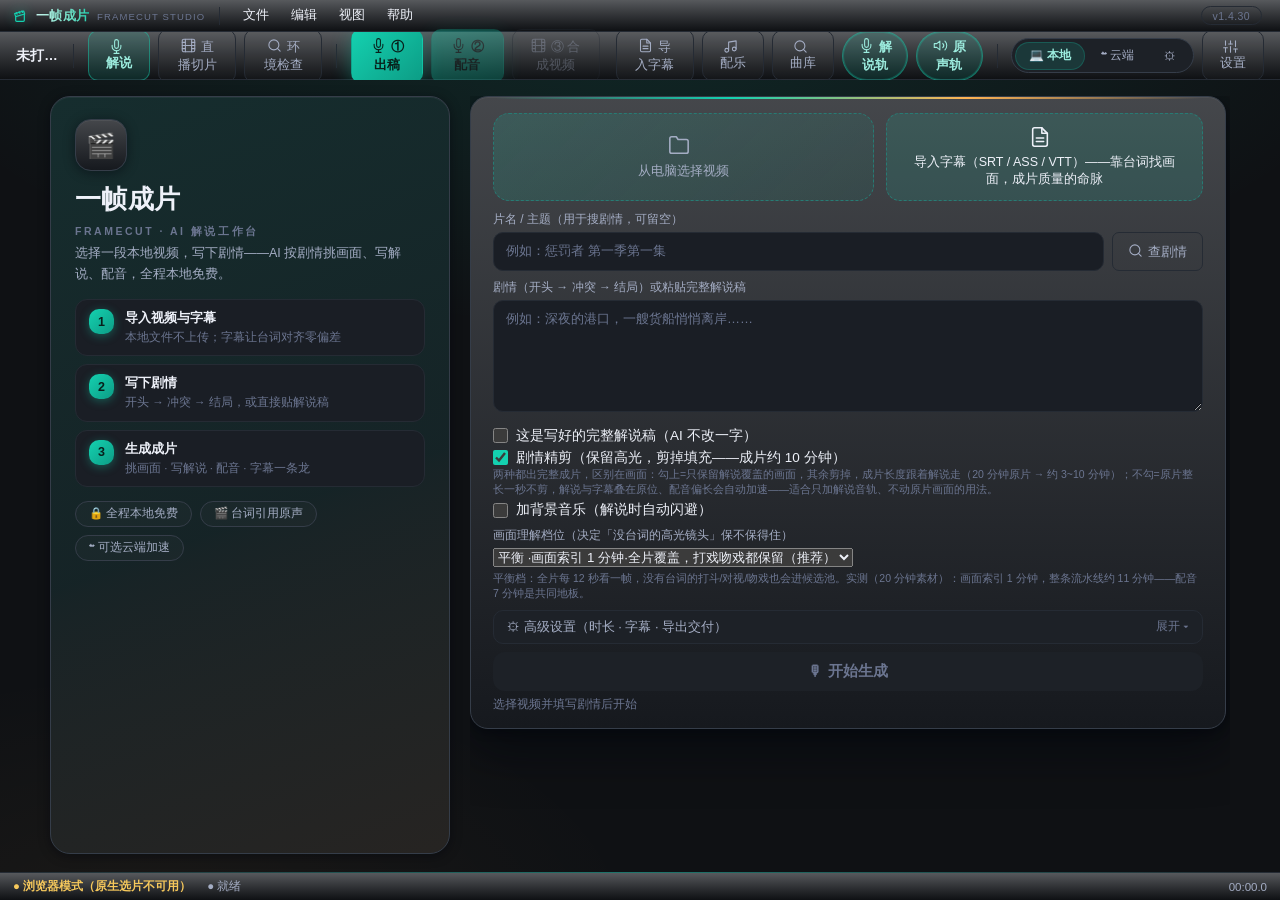
==== commit de042e6a: "feat(ui): 三步工作流——出稿→配音→剪画面（主人定夺：不要一键生成） 主人设计：稿子质量/配音效果需要显式检查点，一键生成让中间产物不可审。 落地（复用现有管线件，零后端改动）： ① 出稿：" ====
--- a/static/desktop/index.html
+++ b/static/desktop/index.html
@@ -3,7 +3,7 @@
 <head>
 <meta charset="UTF-8">
 <title>一帧成片</title>
-<link rel="stylesheet" href="desktop.css?v=86">
+<link rel="stylesheet" href="desktop.css?v=90">
 </head>
 <body>
 <!-- SVG 图标库（线性 · currentColor 跟随变色） -->
@@ -75,8 +75,9 @@
   <button class="tb-btn" id="tbLiveClip" title="直播录像自动找高光，切成 N 条保留原声的短视频"><svg class="ic"><use href="#i-film"/></svg>直播切片</button>
   <button class="tb-btn" id="tbEnvCheck" title="环境检查：引擎/模型/显存状态（就绪时平时不弹）"><svg class="ic"><use href="#i-search"/></svg>环境检查</button>
   <span class="tb-sep"></span>
-  <button class="tb-btn primary" id="tbGenerate"><svg class="ic"><use href="#i-mic"/></svg>生成方案</button>
-  <button class="tb-btn" id="tbCompose" disabled><svg class="ic"><use href="#i-film"/></svg>合成视频</button>
+  <button class="tb-btn primary" id="tbGenerate"><svg class="ic"><use href="#i-mic"/></svg>① 出稿</button>
+  <button class="tb-btn primary" id="tbDub" disabled><svg class="ic"><use href="#i-mic"/></svg>② 配音</button>
+  <button class="tb-btn" id="tbCompose" disabled><svg class="ic"><use href="#i-film"/></svg>③ 合成视频</button>
   <span class="tb-flex"></span>
   <button class="tb-btn" id="tbSrt" title="导入 SRT 字幕文件（字幕是命脉：剧情理解准+时间轴零偏差）"><svg class="ic"><use href="#i-subtitle"/></svg>导入字幕</button>
   <button class="tb-btn" id="tbMusic" title="选择本地音乐文件（加配乐）"><svg class="ic"><use href="#i-music"/></svg>配乐</button>
@@ -239,11 +240,20 @@
         <div class="field"><label>API Key <a id="cloudKeyLink" href="https://www.siliconflow.cn/pricing" target="_blank" style="color:var(--acc)">获取 key ↗</a></label>
           <input type="password" id="cloudPgKey" placeholder="sk-…（注册送额度，已配置则留空）"></div>
         <div class="field"><label>API 地址</label><input type="text" id="cloudPgBase"></div>
-        <div class="field"><label>文本模型（写稿 / 剧情理解 / 对齐）</label><input type="text" id="cloudPgLlm"></div>
-        <div class="field"><label>视觉模型（画面理解 / 镜头卡）</label><input type="text" id="cloudPgVlm"></div>
-        <div class="field"><label>语音模型（配音）</label><input type="text" id="cloudPgTts"></div>
+        <div class="field"><label>文本模型（写稿 / 剧情理解 / 对齐）</label>
+          <select id="cloudPgLlmSel" class="clp-sel"></select>
+          <input type="text" id="cloudPgLlm" style="display:none"></div>
+        <div class="field"><label>视觉模型（画面理解 / 镜头卡）</label>
+          <select id="cloudPgVlmSel" class="clp-sel"></select>
+          <input type="text" id="cloudPgVlm" style="display:none"></div>
+        <div class="field"><label>语音模型（配音）</label>
+          <select id="cloudPgTtsSel" class="clp-sel"></select>
+          <input type="text" id="cloudPgTts" style="display:none"></div>
         <div class="field"><label>配音音色</label><input type="text" id="cloudPgVoice"></div>
       </div>
+      <div class="clp-pull"><button class="mini-btn" id="cloudPgPull">⟳ 拉取可用模型列表</button>
+        <span class="hint" id="cloudPgModelsMeta" style="flex:1;margin:0">填好 key 后点一下——下拉里只出现您的账号真实可用的模型</span></div>
+      <datalist id="dlLlm"></datalist><datalist id="dlVlm"></datalist><datalist id="dlTts"></datalist>
       <details class="clp-roles" id="cloudRoles">
         <summary>高级：任意组合都能跑——只配音 / 只文本 / 任二 / 三个全自定义，没配的角色自动走本地引擎</summary>
         <div class="clp-role" data-role="llm">
@@ -865,6 +875,6 @@
   </div>
 </div>
 
-<script src="desktop.js?v=89"></script>
+<script src="desktop.js?v=92"></script>
 </body>
 </html>
--- a/static/desktop/desktop.css
+++ b/static/desktop/desktop.css
@@ -210,6 +210,7 @@
 .clp-role .clp-grid{grid-template-columns:1fr 1fr;gap:8px 12px}
 .clp-role .field label{font-size:11px;color:var(--dim);margin-bottom:4px}
 .clp-role .clp-role-act{display:flex;align-items:center;gap:8px;margin-top:8px}
+.clp-pull{display:flex;align-items:center;gap:9px;margin-top:9px}
 .clp-route{font-size:12px;color:var(--acc-tint);background:var(--acc-dim);
   border:1px solid var(--acc-line-soft);border-radius:10px;padding:8px 13px;
   margin-top:10px;text-align:left;font-variant-numeric:tabular-nums}
